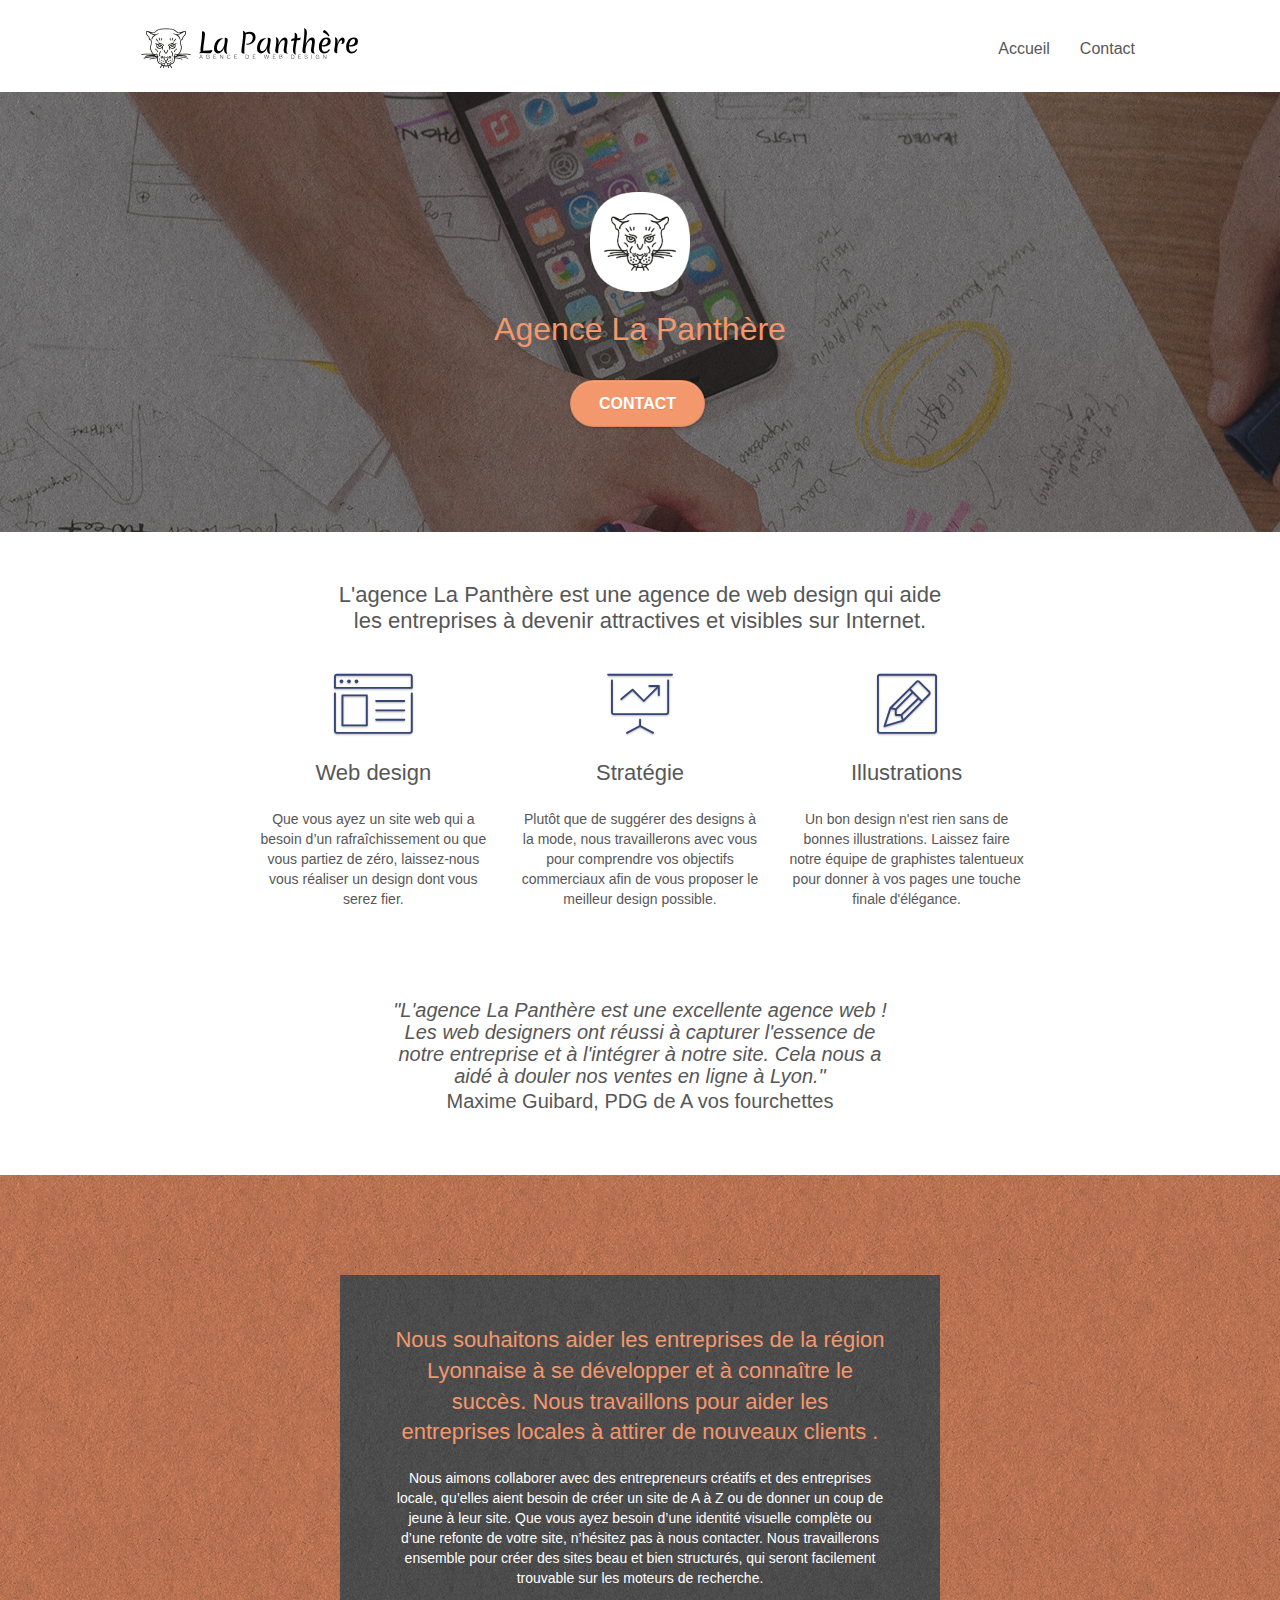
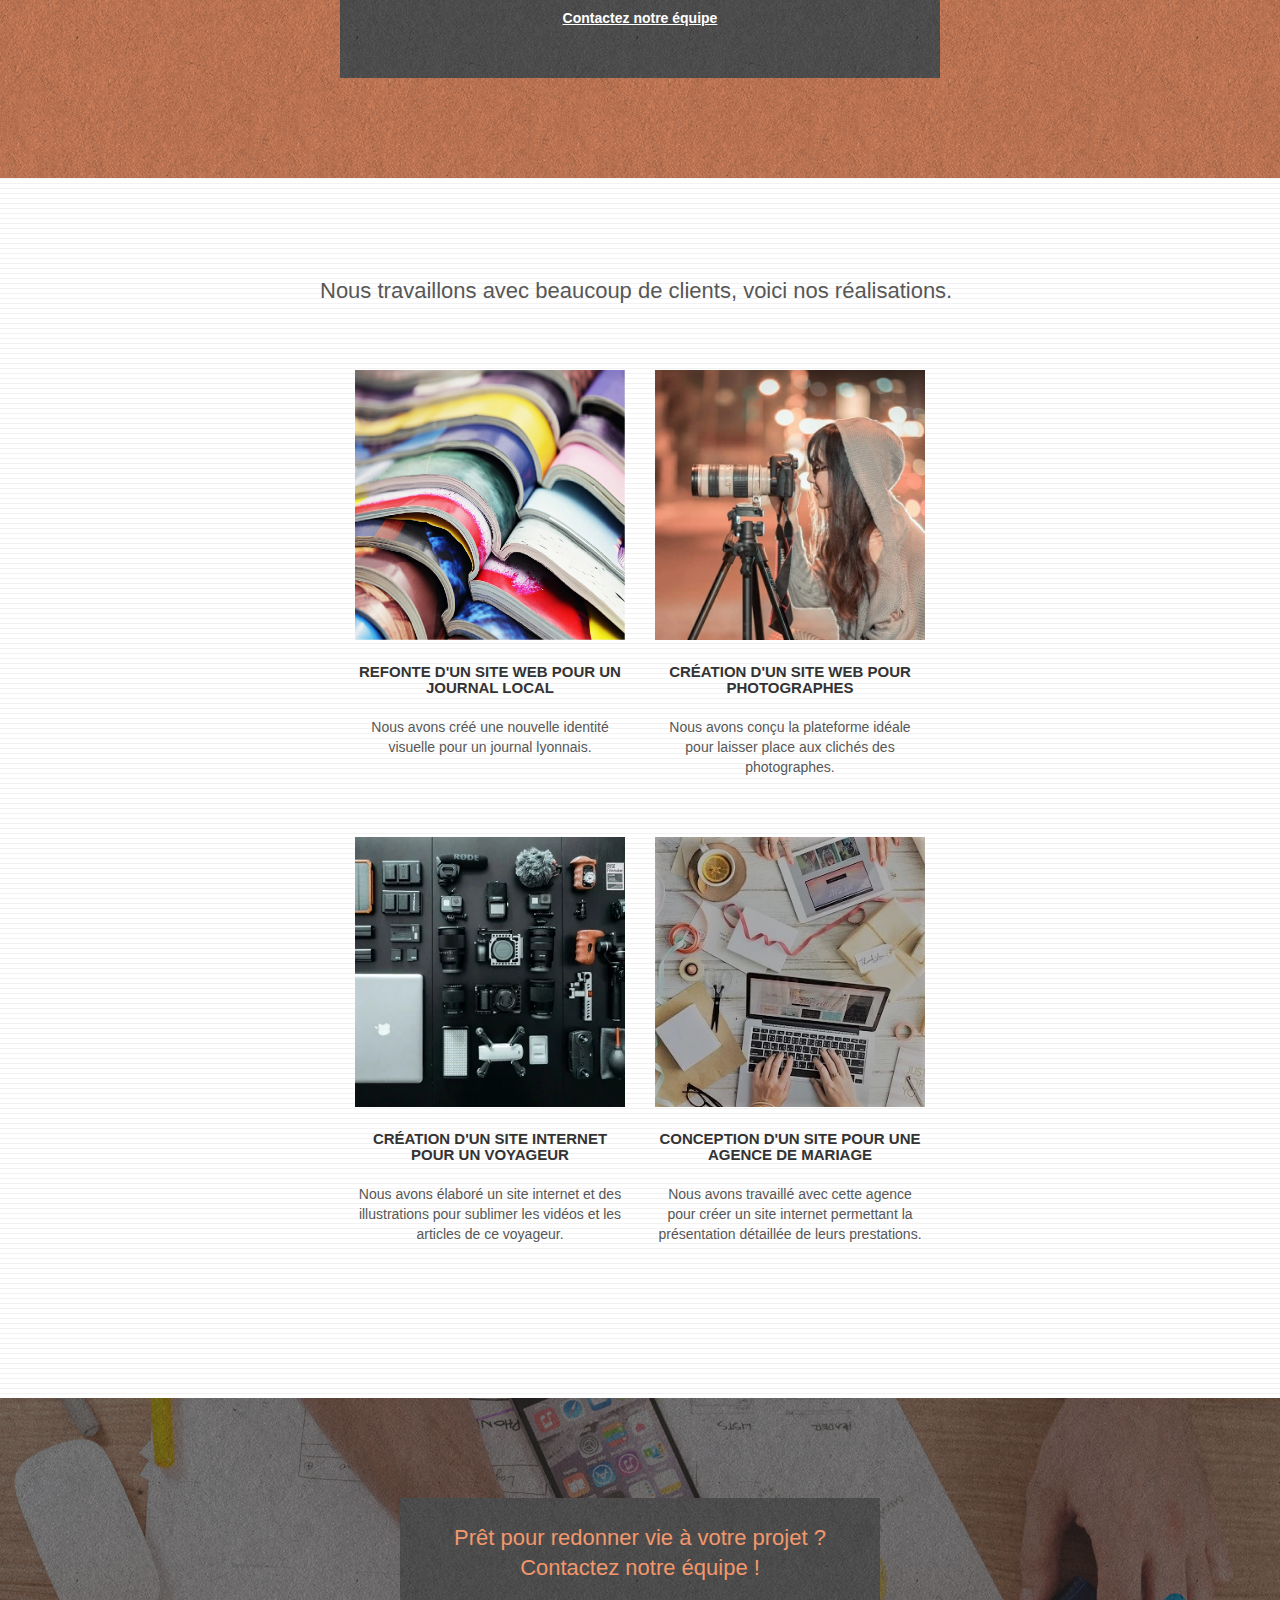
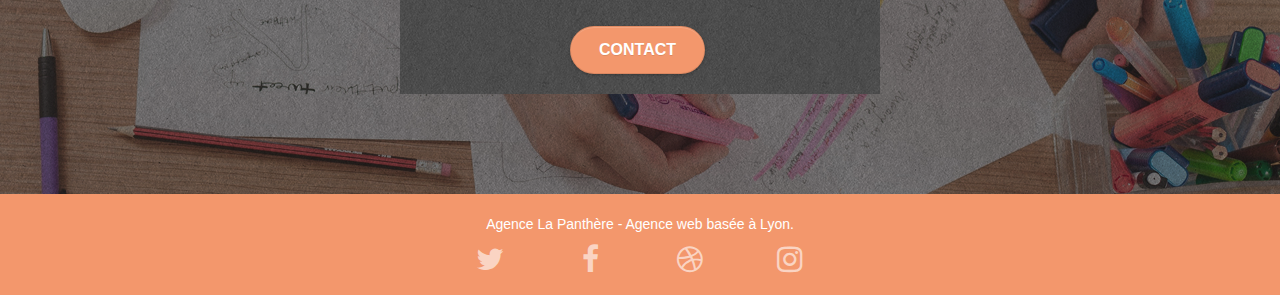
==== index.html @ 685f0d43 "webp/h2/white-text/style.css minified" ====
<!doctype html>
<html lang="fr">
<head>
    <meta charset="utf-8">
    <meta name="keywords" content="google, site web, site internet, agence design lyon">
    <meta name="description" content="">
    <meta name="viewport" content="width=device-width, initial-scale=1.0, viewport-fit=cover">
    <link rel="shortcut icon" type="image/png" href="favicon.jpg">
    
	<link rel="stylesheet" type="text/css" href="./css/bootstrap.css">
	<link rel="stylesheet" type="text/css" href="./css/style-min.css">
	<link rel="stylesheet" type="text/css" href="./css/font-awesome.css">
	<link rel="stylesheet" type="text/css" href="./css/et-line.css">
	
    
	<script src="./js/jquery-2.1.0.js"></script>
	<script src="./js/bootstrap.js"></script>
	<script src="./js/blocs.js"></script>
	<script src="./js/jquery.touchSwipe.js" defer></script>
	<script src="./js/gmaps.js"></script>

    <title>La Panthère</title>
</head>
<body>
	<header>
		<div class="bloc bgc-white l-bloc " id="bloc-0">
			<div class="container bloc-sm">
				<nav class="navbar row">
					<div class="navbar-header">
						<a class="navbar-brand" href="index.html"><img src="img/agence-la-panthere-monochrome.svg" alt="Logo la Panthère" height="40" /></a>
						<button id="nav-toggle" type="button" class="ui-navbar-toggle navbar-toggle" data-toggle="collapse" data-target=".navbar-1">
							<span class="sr-only">Toggle navigation</span><span class="icon-bar"></span><span class="icon-bar"></span><span class="icon-bar"></span>
						</button>
					</div>
					<div class="collapse navbar-collapse navbar-1 special-dropdown-nav">
						<ul class="site-navigation nav navbar-nav">
							<li>
								<a href="index.html">Accueil</a>
							</li>
							<li>
								<a href="./html/contact.html">Contact</a>
							</li>
						</ul>
					</div>
				</nav>
			</div>
		</div>
	</header>

	<main>
		<section> <!-- Présentation -->
			<div class="bloc bgc-dark-slate-blue bg-banniere d-bloc bg-t-edge bloc-bg-texture texture-paper b-parallax" id="bloc-1-hero">
				<div class="container bloc-lg">
					<div class="row tight-width-whitespace">
						<div class="col-sm-12">
							<img src="img/logo.webp" class="center-block image-resize-mode" width="100" alt="Logo La Panthère"/>
							<h1 class="text-center hero-bloc-text tc-white ">
								Agence La Panthère
							</h1>
							<div class="text-center">
								<a href="./html/contact.html" class="btn btn-lg btn-clean btn-rd cta-hero btn-atomic-tangerine" id="cta-hero">Contact</a>
							</div>
						</div>
					</div>
				</div>
			</div>
		</section>

		<section> <!-- Services -->
			<div class="bloc bgc-white l-bloc" id="bloc-2-services">
				<div class="container bloc-md">
					<div class="row">
						<div class="col-sm-12 text-center">
							<h2 class="bloc-2-top">L'agence La Panthère est une agence de web design qui aide les entreprises à devenir attractives et visibles sur Internet.</h2>
						</div>
					</div>
					<div class="row voffset-lg med-width-whitespace">
						<div class="col-sm-4">
							<div class="text-center">
								<span class="et-icon-browser sm-shadow icon-dark-slate-blue icons icon-lg"></span>
							</div>
							<h2 class="mg-md text-center">
								Web design
							</h2>
							<p class="text-center">
								Que vous ayez un site web qui a besoin d&rsquo;un rafraîchissement ou que vous partiez de zéro, laissez-nous vous réaliser un design dont vous serez fier.
							</p>
						</div>
						<div class="col-sm-4">
							<div class="text-center">
								<span class="et-icon-presentation sm-shadow icon-dark-slate-blue icons icon-lg"></span>
							</div>
							<h2 class="mg-md text-center">
								Stratégie
							</h2>
							<p class="text-center">
								Plutôt que de suggérer des designs à la mode, nous travaillerons avec vous pour comprendre vos objectifs commerciaux afin de vous proposer le meilleur design possible.<br>
							</p>
						</div>
						<div class="col-sm-4">
							<div class="text-center">
								<span class="et-icon-edit sm-shadow icon-dark-slate-blue icons icon-lg"></span>
							</div>
							<h2 class="mg-md text-center">
								Illustrations
							</h2>
							<p class="text-center ">
								Un bon design n'est rien sans de bonnes illustrations. Laissez faire notre équipe de graphistes talentueux pour donner à vos pages une touche finale d'élégance.
							</p>
						</div>
					</div>
					<div class="row voffset-lg voffset">
						<div class="col-xs-12 col-md-8 col-md-offset-2 text-center">
							<h2 class="bloc-2-bottom">"L'agence La Panthère est une excellente agence web ! Les web designers ont réussi à capturer l'essence de notre entreprise et à l'intégrer à notre site. Cela nous a aidé à douler nos ventes en ligne à Lyon."</h2>
							<p class="bloc-2-bottom-text">Maxime Guibard, PDG de A vos fourchettes</p>
						</div>
					</div>
				</div>
			</div>
		</section>

		<section> <!-- What I do -->
			<div class="bloc tc-white bgc-atomic-tangerine bg-presentation d-bloc bloc-bg-texture texture-paper b-parallax" id="bloc-3-what-i-do">
				<div class="container bloc-lg">
					<div class="row tight-width-whitespace black-background">
						<div class="col-sm-12">
							<h2 class="mg-md text-center tc-white">
								Nous souhaitons aider les entreprises de la région Lyonnaise à se développer et à connaître le succès. Nous travaillons pour aider les entreprises locales à attirer de nouveaux clients .<br>
							</h2>
							<p class="text-center white">
								Nous aimons collaborer avec des entrepreneurs créatifs et des entreprises locale, qu’elles aient besoin de créer un site de A à Z ou de donner un coup de jeune à leur site. Que vous ayez besoin d’une identité visuelle complète ou d’une refonte de votre site, n’hésitez pas à nous contacter. Nous travaillerons ensemble pour créer des sites beau et bien structurés, qui seront facilement trouvable sur les moteurs de recherche. <br><br><a class="ltc-white bold-link" href="contact.html">Contactez notre équipe</a><br>
							</p>
						</div>
					</div>
				</div>
			</div>
		</section>

		<section> <!-- Portfolio -->
			<div class="bloc bgc-white bg-lines-h2-bg bg-repeat l-bloc" id="bloc-4-portfolio">
				<div class="container bloc-lg">
					<div class="row">
						<h2 class="bloc-2-top">Nous travaillons avec beaucoup de clients, voici nos réalisations.</h2>
					</div>
					<div class="row tight-width-whitespace portfolio-row">
						<div class="col-sm-6">
							<a href="#" data-lightbox="img/1.webp" data-gallery-id="gallery-1" data-caption="Refonte d'un site web pour un journal local" data-frame="snapshot-lb"><img src="img/1.webp" alt="image portfolio 1" class="img-responsive portfolio-thumb" /></a>
							<h3 class="mg-md text-center">
								Refonte d'un site web pour un journal local
							</h3>
							<p class="text-center">
								Nous avons créé une nouvelle identité visuelle pour un journal lyonnais.
							</p>
						</div>
						<div class="col-sm-6">
							<a href="#" data-lightbox="img/2.webp" data-gallery-id="gallery-1" data-caption="Création d'un site web pour photographes" data-frame="snapshot-lb"><img src="img/2.webp" class="img-responsive portfolio-thumb" alt="image portfolio 2" /></a>
							<h3 class="mg-md text-center">
								Création d'un site web pour photographes
							</h3>
							<p class="text-center">
								Nous avons conçu la plateforme idéale pour laisser place aux clichés des photographes.
							</p>
						</div>
					</div>
					<div class="row tight-width-whitespace portfolio-row">
						<div class="col-sm-6">
							<a href="#" data-lightbox="img/3.webp" data-gallery-id="gallery-1" data-caption="Création d'un site internet pour un voyageur" data-frame="snapshot-lb"><img src="img/3.webp" class="img-responsive portfolio-thumb" alt="image portfolio 3"/></a>
							<h3 class="mg-md text-center">
								Création d'un site internet pour un voyageur
							</h3>
							<p class="text-center">
								Nous avons élaboré un site internet et des illustrations pour sublimer les vidéos et les articles de ce voyageur.
							</p>
						</div>
						<div class="col-sm-6">
							<a href="#" data-lightbox="img/4.webp" data-gallery-id="gallery-1" data-caption="Conception d'un site pour une agence de mariage" data-frame="snapshot-lb"><img src="img/4.webp" class="img-responsive portfolio-thumb" alt="image portfolio 4" /></a>
							<h3 class="mg-md text-center">
								Conception d'un site pour une agence de mariage
							</h3>
							<p class="text-center">
								Nous avons travaillé avec cette agence pour créer un site internet permettant la présentation détaillée de leurs prestations.
							</p>
						</div>
					</div>
				</div>
			</div>
		</section>

		<section> <!-- CTA -->
			<div class="bloc bgc-dark-slate-blue bg-banniere d-bloc bloc-bg-texture texture-paper" id="bloc-5-cta">
				<div class="container bloc-lg">
					<div class="row grey-background">
						<h2 class="mg-md text-center tc-white">
							Prêt pour redonner vie à votre projet ?<br>Contactez notre équipe !
						</h2>
						<div class="col-sm-12 text-center">
							<a href="./html/contact.html" class="btn btn-atomic-tangerine btn-clean btn-rd btn-lg cta-hero">Contact</a>
						</div>
					</div>
				</div>
			</div>
		</section>
	</main>

	<footer>
		<div class="bloc bgc-atomic-tangerine d-bloc" id="bloc-8">
			<div class="container bloc-sm">
				<div class="row">
					<div class="col-sm-12">
						<p class="text-center white">
							Agence La Panthère - Agence web basée à Lyon.<br>
						</p>
						<div class="row row-no-gutters social">
							<div class="col-sm-3">
								<div class="text-center">
									<a class="social" href="#" aria-label="twitter"><span class="fa fa-twitter icon-md"></span></a>
								</div>
							</div>
							<div class="col-sm-3">
								<div class="text-center">
									<a class="social" href="#" aria-label="facebook"><span class="fa fa-facebook icon-md"></span></a>
								</div>
							</div>
							<div class="col-sm-3">
								<div class="text-center">
									<a class="social" href="#" aria-label="dribbble"><span class="fa fa-dribbble icon-md"></span></a>
								</div>
							</div>
							<div class="col-sm-3">
								<div class="text-center">
									<a class="social" href="#" aria-label="instagram"><span class="fa fa-instagram icon-md"></span></a>
								</div>
							</div>
						</div>
					</div>
				</div>
			</div>
		</div>
	</footer>
</body>
</html>
---- css/style-min.css ----
body{margin:0;padding:0;background:#FFF;overflow-x:hidden;-webkit-font-smoothing:antialiased;-moz-osx-font-smoothing:grayscale;font-family:'Segoe UI',Tahoma,Geneva,Verdana,sans-serif}a,button{transition:all .3s ease-in-out;outline:none!important}a:hover{text-decoration:none;cursor:pointer}#page-loading-blocs-notifaction{position:fixed;top:0;bottom:0;width:100%;z-index:100000;background:#FFFFFF url("../img/texture-paper.png") no-repeat center center}.bloc{width:100%;clear:both;background:50% 50% no-repeat;padding:0 50px;-webkit-background-size:cover;-moz-background-size:cover;-o-background-size:cover;background-size:cover;position:relative}.bloc .container{padding-left:0;padding-right:0}.bloc-lg{padding:100px 50px}.bloc-md{padding:50px}.bloc-sm{padding:20px 50px}.bg-center,.bg-l-edge,.bg-r-edge,.bg-t-edge,.bg-b-edge,.bg-tl-edge,.bg-bl-edge,.bg-tr-edge,.bg-br-edge,.bg-repeat{-webkit-background-size:auto!important;-moz-background-size:auto!important;-o-background-size:auto!important;background-size:auto!important}.bg-repeat{background:repeat}.bg-t-edge{background:top no-repeat}.bloc-bg-texture::before{content:"";background-size:2px 2px;position:absolute;top:0;bottom:0;left:0;right:0}.texture-paper::before{background:url("../img/texture-paper.png");background-size:280px 280px}.b-parallax{background-attachment:fixed}.d-bloc{color:rgba(255,255,255,.7)}.d-bloc button:hover{color:rgba(255,255,255,.9)}.d-bloc .icon-round,.d-bloc .icon-square,.d-bloc .icon-rounded,.d-bloc .icon-semi-rounded-a,.d-bloc .icon-semi-rounded-b{border-color:rgba(255,255,255,.9)}.d-bloc .divider-h span{border-color:rgba(255,255,255,.2)}.d-bloc .a-btn,.d-bloc .navbar a,.d-bloc .navbar-brand,.d-bloc a .icon-sm,.d-bloc a .icon-md,.d-bloc a .icon-lg,.d-bloc a .icon-xl,.d-bloc h1 a,.d-bloc h2 a,.d-bloc h3 a,.d-bloc h4 a,.d-bloc h5 a,.d-bloc h6 a,.d-bloc p a{color:rgba(255,255,255,.6)}.d-bloc .a-btn:hover,.d-bloc .navbar a:hover,.d-bloc .navbar-brand:hover,.d-bloc a:hover .icon-sm,.d-bloc a:hover .icon-md,.d-bloc a:hover .icon-lg,.d-bloc a:hover .icon-xl,.d-bloc h1 a:hover,.d-bloc h2 a:hover,.d-bloc h3 a:hover,.d-bloc h4 a:hover,.d-bloc h5 a:hover,.d-bloc h6 a:hover,.d-bloc p a:hover{color:rgba(255,255,255,1)}.d-bloc .navbar-toggle .icon-bar{background:rgba(255,255,255,1)}.d-bloc .btn-wire,.d-bloc .btn-wire:hover{color:rgba(255,255,255,1);border-color:rgba(255,255,255,1)}.d-bloc .panel{color:rgba(0,0,0,.5)}.d-bloc .panel button:hover{color:rgba(0,0,0,.7)}.d-bloc .panel icon{border-color:rgba(0,0,0,.7)}.d-bloc .panel .divider-h span{border-color:rgba(0,0,0,.1)}.d-bloc .panel .a-btn{color:rgba(0,0,0,.6)}.d-bloc .panel .a-btn:hover{color:rgba(0,0,0,1)}.d-bloc .panel .btn-wire,.d-bloc .panel .btn-wire:hover{color:rgba(0,0,0,.7);border-color:rgba(0,0,0,.3)}.d-bloc .panel,.l-bloc{color:rgba(0,0,0,.5)}.d-bloc .panel button:hover,.l-bloc button:hover{color:rgba(0,0,0,.7)}.l-bloc .icon-round,.l-bloc .icon-square,.l-bloc .icon-rounded,.l-bloc .icon-semi-rounded-a,.l-bloc .icon-semi-rounded-b{border-color:rgba(0,0,0,.7)}.d-bloc .panel .divider-h span,.l-bloc .divider-h span{border-color:rgba(0,0,0,.1)}.d-bloc .panel .a-btn,.l-bloc .a-btn,.l-bloc .navbar a,.l-bloc .navbar-brand,.l-bloc a .icon-sm,.l-bloc a .icon-md,.l-bloc a .icon-lg,.l-bloc a .icon-xl,.l-bloc h1 a,.l-bloc h2 a,.l-bloc h3 a,.l-bloc h4 a,.l-bloc h5 a,.l-bloc h6 a,.l-bloc p a{color:rgba(0,0,0,.6)}.d-bloc .panel .a-btn:hover,.l-bloc .a-btn:hover,.l-bloc .navbar a:hover,.l-bloc .navbar-brand:hover,.l-bloc a:hover .icon-sm,.l-bloc a:hover .icon-md,.l-bloc a:hover .icon-lg,.l-bloc a:hover .icon-xl,.l-bloc h1 a:hover,.l-bloc h2 a:hover,.l-bloc h3 a:hover,.l-bloc h4 a:hover,.l-bloc h5 a:hover,.l-bloc h6 a:hover,.l-bloc p a:hover{color:rgba(0,0,0,1)}.l-bloc .navbar-toggle .icon-bar{color:rgba(0,0,0,.6)}.d-bloc .panel .btn-wire,.d-bloc .panel .btn-wire:hover,.l-bloc .btn-wire,.l-bloc .btn-wire:hover{color:rgba(0,0,0,.7);border-color:rgba(0,0,0,.3)}.voffset{margin-top:30px}.voffset-lg{margin-top:80px}.row-no-gutters{margin-right:0;margin-left:0}.row.row-no-gutters>[class^="col-"],.row.row-no-gutters>[class*=" col-"]{padding-right:0;padding-left:0}#bloc-1-hero h1{font-size:32px}.navbar{margin-bottom:0;z-index:1}.navbar-brand{height:auto;padding:3px 15px;font-size:25px;font-weight:normal;font-weight:600;line-height:44px}.navbar-brand img{max-height:200px;margin:0 5px 0 0;display:inline}.navbar-brand img[src$=svg]{min-width:100px}.nav-center .navbar-brand img{margin:0}.navbar .nav{padding-top:2px;margin-right:-16px;float:right;z-index:1}.nav>li{float:left;margin-top:4px;font-size:16px}.navbar-nav .open .dropdown-menu>li>a{text-align:inherit}.nav>li a:hover,.nav>li a:focus{background:transparent}.navbar-toggle{margin:10px 10px 0 0;border:0}.navbar-toggle:hover{background:transparent!important}.navbar-toggle .icon-bar{background-color:rgba(0,0,0,.5);width:26px}.nav-invert .navbar .nav{float:left}.nav-invert .navbar-header,.nav-invert .navbar-brand{float:right;position:relative;z-index:2}@media (min-width:768px){.site-navigation{position:absolute;top:50%;right:20px;transform:translate(0,-50%);-webkit-transform:translateY(-50%)}.nav>li .dropdown-menu a,.nav>li .dropdown-menu a:hover{color:#484848}.nav-invert .site-navigation{left:0;right:0}.nav-center{text-align:center}.nav-center .navbar-header{width:100%}.nav-center .navbar-header,.nav-center .navbar-brand,.nav-center .nav>li{float:none;display:inline-block}.nav-center .site-navigation{position:relative;width:100%;right:0;margin-right:0;margin-top:20px}.nav-center.mini-nav .navbar-toggle{float:none;margin:10px auto 0}}.nav>li>.dropdown a{background:none!important;display:block;padding:14px 15px}nav .caret{margin:0 5px}.dropdown-menu .dropdown-menu{top:-8px;left:100%}.dropdown-menu .dropmenu-flow-right{top:100%;left:0;margin-left:-1px;border-top-left-radius:0;border-top-right-radius:0}.dropdown-menu .dropdown span{border:4px solid black;border-top-color:transparent;border-right-color:transparent;border-bottom-color:transparent;margin:6px -5px 0 0!important;float:right}.mg-md{margin-top:10px;margin-bottom:20px}.mg-lg{margin-top:10px;margin-bottom:40px}.btn{margin:0 5px 5px 0}.btn.pull-right{margin:0 0 5px 5px}.btn-d,.btn-d:hover,.btn-d:focus{color:#FFF;background:rgba(0,0,0,.3)}button{outline:none!important}.btn-rd{border-radius:40px}.btn-clean{border:1px solid rgba(0,0,0,.08);border-bottom-color:rgba(0,0,0,.1);text-shadow:0 1px 0 rgba(0,0,1,.1);box-shadow:0 1px 3px rgba(0,0,1,.25),inset 0 1px 0 0 rgba(255,255,255,.15)}.icon-md{font-size:30px!important}.icon-lg{font-size:60px!important}.sm-shadow{text-shadow:0 1px 2px rgba(0,0,0,.3)}.panel-sq,.panel-sq .panel-heading,.panel-sq .panel-footer{border-radius:0}.panel-rd{border-radius:30px}.panel-rd .panel-heading{border-radius:29px 29px 0 0}.panel-rd .panel-footer{border-radius:0 0 29px 29px}.form-control{border-color:rgba(0,0,0,.1);box-shadow:none}.scrollToTop{width:40px;height:40px;position:fixed;bottom:20px;right:20px;opacity:0;z-index:500;transition:all .3s ease-in-out}.scrollToTop span{margin-top:6px}.showScrollTop{font-size:14px;opacity:1}a[data-lightbox]{position:relative;display:block;text-align:center}a[data-lightbox]:hover::before{content:"+";font-family:"HelveticaNeue-Light","Helvetica Neue Light","Helvetica Neue",Helvetica,Arial;font-size:32px;width:50px;height:50px;margin-left:-25px;border-radius:50%;background:rgba(0,0,0,.6);color:#FFF;font-weight:100;z-index:1;position:absolute;top:50%;transform:translateY(-50%);-webkit-transform:translateY(-50%)}a[data-lightbox]:hover img{opacity:.6;-webkit-animation-fill-mode:none;animation-fill-mode:none}#lightbox-modal{display:flex;align-items:center}#lightbox-modal .modal-dialog{width:90%;max-width:900px;margin:0 auto 0}#lightbox-modal .modal-dialog img{max-height:90vh;margin:0 auto}.lightbox-caption{padding:20px;color:#FFF;background:rgba(0,0,0,.5);position:absolute;left:15px;right:15px;bottom:5px}.close-lightbox{color:#FFF;font-size:30px;position:absolute;top:20px;right:20px;z-index:20;background:rgba(0,0,0,.5);border:none;line-height:30px;padding:0 9px 5px;opacity:.3}.close-lightbox:hover,.next-lightbox:hover,.prev-lightbox:hover{opacity:1.0;color:#FFF}.next-lightbox,.prev-lightbox{font-size:20px;color:rgba(255,255,255,.9);background:rgba(0,0,0,.5);transition:all .2s ease-in-out;position:absolute;top:45%;z-index:1;opacity:.4}.next-lightbox{padding:6px 8px 1px 13px;right:25px}.prev-lightbox{padding:6px 13px 1px 10px;left:25px}.snapshot-lb .modal-body{padding-bottom:45px}.snapshot-lb .lightbox-caption{padding:0;color:rgba(0,0,0,.5);background:none}h1,h2,h3,h4,h5,h6,p,label,.btn,a{font-family:"helvetica";font-weight:400;color:#575757!important}.container{max-width:1000px}.hero-bloc-text{font-size:38px}.hero-bloc-text-sub{font-size:36px}.statement-bloc-text{line-height:26px;font-style:italic;font-size:20px;text-align:center;font-weight:lighter;max-width:520px;margin:auto auto auto auto}p{font-size:14px}.tight-width-whitespace{max-width:600px;margin:auto auto auto auto}.h1{font-size:20px;font-family:"Open Sans"}.cta-hero{margin-top:22px;color:#FFFFFF!important;text-transform:uppercase;padding:12px 28px 12px 28px;font-size:16px;font-weight:700}.social{max-width:400px;margin:auto auto auto auto}h2{font-size:22px;line-height:1.4em}.bloc-2-top{line-height:1.2em;margin:0 195px 15px}.bloc-2-bottom{font-size:20px;font-style:italic;line-height:1.1em;margin:0 75px 0 75px}.bloc-2-bottom-text{font-size:20px}h3{font-size:15px;text-transform:uppercase;font-weight:700;color:#333333!important}.med-width-whitespace{max-width:800px;margin:auto auto auto auto;box-shadow:0 0 0 #000000}h1{color:#333333!important}h4{color:#333333!important}.icons{margin-bottom:14px;margin-top:24px}.white{color:#FFFFFF!important}.portfolio-thumb{margin-bottom:24px}.portfolio-row{margin-bottom:44px;margin-top:50px}.avatar{box-shadow:0 4px 9px rgba(0,0,0,.3)}.black-background{background-color:rgb(100,100,100);padding:40px 40px 40px 40px}.grey-background{background-color:rgb(100,100,100);margin:0 260px;padding:15px 0}.bold-link{font-weight:900;text-decoration:underline!important}.bgc-white{background-color:#FFFFFF}.bgc-dark-slate-blue{background-color:#364577}.bgc-atomic-tangerine{background-color:#F3976C}.tc-white{color:#F3976C!important;position:relative}.btn-atomic-tangerine{background:#F3976C;color:#FFFFFF!important}.btn-atomic-tangerine:hover{background:#c27956!important;color:#FFFFFF!important}.ltc-white{color:#FFFFFF!important}.ltc-white:hover{color:#cccccc!important}.ltc-atomic-tangerine{color:#F3976C!important}.ltc-atomic-tangerine:hover{color:#c27956!important}.icon-dark-slate-blue{color:#364577!important;border-color:#364577!important}.bg-dots-bg{background-image:url("../img/dots-bg.png")}.bg-lines-h2-bg{background-image:url("../img/lines-h2-bg.png")}.bg-banniere{background-image:url("../img/agence-la-panthere.jpg")}.bg-presentation{background-image:url("../img/image-de-presentation.bmp")}@media (max-width:1024px){.bloc{padding-left:20px;padding-right:20px}.bloc.full-width-bloc,.bloc-tile-2.full-width-bloc .container,.bloc-tile-3.full-width-bloc .container,.bloc-tile-4.full-width-bloc .container{padding-left:0;padding-right:0}}@media (max-width:992px) and (min-width:768px){.navbar .nav{max-width:80%}.nav-center.navbar .nav{max-width:100%}}@media only screen and (min-device-width:768px) and (max-device-width:1024px) and (orientation:landscape){.b-parallax{background-attachment:scroll}}@media only screen and (min-device-width:1024px) and (max-device-width:1366px) and (-webkit-min-device-pixel-ratio:1.5){.b-parallax{background-attachment:scroll}}@media (max-width:991px){.container{width:100%}.b-parallax{background-attachment:scroll}.page-container,#hero-bloc{overflow-x:hidden;position:relative}.bloc{padding-left:constant(safe-area-inset-left);padding-right:constant(safe-area-inset-right)}.bloc-group,.bloc-group .bloc{display:block;width:100%}.bloc-fill-screen .fill-bloc-top-edge,.bloc-fill-screen .fill-bloc-bottom-edge{padding:0 20px;padding-left:constant(safe-area-inset-left);padding-right:constant(safe-area-inset-right)}}@media (max-width:767px){.page-container{overflow-x:hidden;position:relative}h1,h2,h3,h4,h5,h6,p,#disqus_thread{padding-left:10px!important;padding-right:10px!important}.b-parallax{background-attachment:scroll}.navbar .nav{padding-top:0;border-top:1px solid rgba(0,0,0,.2);float:none!important}.navbar.row{margin-left:0;margin-right:0}.site-navigation{position:inherit;transform:none;-webkit-transform:none;-ms-transform:none}.nav>li{margin-top:0;border-bottom:1px solid rgba(0,0,0,.1);background:rgba(0,0,0,.05);text-align:left;padding-left:15px;width:100%}.nav>li:hover{background:rgba(0,0,0,.08)}.dropdown .dropdown a .caret{float:none;margin:5px 0 0 10px!important;border:4px solid black;border-bottom-color:transparent;border-right-color:transparent;border-left-color:transparent}#hero-bloc .navbar .nav{background:rgba(0,0,0,.8)}#hero-bloc .navbar .nav a{color:rgba(255,255,255,.6)}.hero{padding:50px 0}.hero-nav{left:-1px;right:-1px}.navbar-collapse{padding:0;overflow-x:hidden;-webkit-box-shadow:none;box-shadow:none}.navbar-brand img{max-height:40px;width:auto}.nav-invert .navbar-header{float:none;width:100%}.nav-invert .navbar-toggle{float:left;margin-left:10px}.bloc{padding-left:0;padding-right:0}.bloc-xxl,.bloc-xl,.bloc-lg{padding:40px 0}.bloc-sm,.bloc-md{padding-left:0;padding-right:0}.bloc-tile-2 .container,.bloc-tile-3 .container,.bloc-tile-4 .container,.bloc-fill-screen .fill-bloc-top-edge,.bloc-fill-screen .fill-bloc-bottom-edge{padding-left:0;padding-right:0}.a-block{padding:0 10px}.btn-dwn{display:none}.voffset{margin-top:5px}.voffset-md{margin-top:20px}.voffset-lg{margin-top:30px}form{padding:5px}.close-lightbox{display:inline-block}.blocsapp-device-iphone5{background-size:216px 425px;padding-top:60px;width:216px;height:425px}.blocsapp-device-iphone5 img{width:180px;height:320px}}@media (max-width:400px){.bloc{padding-left:0;padding-right:0}}@media (max-width:767px){.bloc-mob-center-text{text-align:center}}
---- css/et-line.css ----
@font-face {
    font-family: et-line;
    src: url(../fonts/et-line.eot);
    src: url(../fonts/et-line.eot?#iefix) format('embedded-opentype'), url(../fonts/et-line.woff) format('woff'), url(../fonts/et-line.ttf) format('truetype'), url(../fonts/et-line.svg#et-line) format('svg');
    font-weight: 400;
    font-style: normal
}

.et-icon-adjustments,
.et-icon-alarmclock,
.et-icon-anchor,
.et-icon-aperture,
.et-icon-attachment,
.et-icon-bargraph,
.et-icon-basket,
.et-icon-beaker,
.et-icon-bike,
.et-icon-book-open,
.et-icon-briefcase,
.et-icon-browser,
.et-icon-calendar,
.et-icon-camera,
.et-icon-caution,
.et-icon-chat,
.et-icon-circle-compass,
.et-icon-clipboard,
.et-icon-clock,
.et-icon-cloud,
.et-icon-compass,
.et-icon-desktop,
.et-icon-dial,
.et-icon-document,
.et-icon-documents,
.et-icon-download,
.et-icon-dribbble,
.et-icon-edit,
.et-icon-envelope,
.et-icon-expand,
.et-icon-facebook,
.et-icon-flag,
.et-icon-focus,
.et-icon-gears,
.et-icon-genius,
.et-icon-gift,
.et-icon-global,
.et-icon-globe,
.et-icon-googleplus,
.et-icon-grid,
.et-icon-happy,
.et-icon-hazardous,
.et-icon-heart,
.et-icon-hotairballoon,
.et-icon-hourglass,
.et-icon-key,
.et-icon-laptop,
.et-icon-layers,
.et-icon-lifesaver,
.et-icon-lightbulb,
.et-icon-linegraph,
.et-icon-linkedin,
.et-icon-lock,
.et-icon-magnifying-glass,
.et-icon-map,
.et-icon-map-pin,
.et-icon-megaphone,
.et-icon-mic,
.et-icon-mobile,
.et-icon-newspaper,
.et-icon-notebook,
.et-icon-paintbrush,
.et-icon-paperclip,
.et-icon-pencil,
.et-icon-phone,
.et-icon-picture,
.et-icon-pictures,
.et-icon-piechart,
.et-icon-presentation,
.et-icon-pricetags,
.et-icon-printer,
.et-icon-profile-female,
.et-icon-profile-male,
.et-icon-puzzle,
.et-icon-quote,
.et-icon-recycle,
.et-icon-refresh,
.et-icon-ribbon,
.et-icon-rss,
.et-icon-sad,
.et-icon-scissors,
.et-icon-scope,
.et-icon-search,
.et-icon-shield,
.et-icon-speedometer,
.et-icon-strategy,
.et-icon-streetsign,
.et-icon-tablet,
.et-icon-target,
.et-icon-telescope,
.et-icon-toolbox,
.et-icon-tools,
.et-icon-tools-2,
.et-icon-trophy,
.et-icon-tumblr,
.et-icon-twitter,
.et-icon-upload,
.et-icon-video,
.et-icon-wallet,
.et-icon-wine {
    font-family: et-line;
    speak: none;
    font-style: normal;
    font-weight: 400;
    font-variant: normal;
    text-transform: none;
    line-height: 1;
    -webkit-font-smoothing: antialiased;
    -moz-osx-font-smoothing: grayscale;
    display: inline-block
}

.et-icon-mobile:before {
    content: "\e000"
}

.et-icon-laptop:before {
    content: "\e001"
}

.et-icon-desktop:before {
    content: "\e002"
}

.et-icon-tablet:before {
    content: "\e003"
}

.et-icon-phone:before {
    content: "\e004"
}

.et-icon-document:before {
    content: "\e005"
}

.et-icon-documents:before {
    content: "\e006"
}

.et-icon-search:before {
    content: "\e007"
}

.et-icon-clipboard:before {
    content: "\e008"
}

.et-icon-newspaper:before {
    content: "\e009"
}

.et-icon-notebook:before {
    content: "\e00a"
}

.et-icon-book-open:before {
    content: "\e00b"
}

.et-icon-browser:before {
    content: "\e00c"
}

.et-icon-calendar:before {
    content: "\e00d"
}

.et-icon-presentation:before {
    content: "\e00e"
}

.et-icon-picture:before {
    content: "\e00f"
}

.et-icon-pictures:before {
    content: "\e010"
}

.et-icon-video:before {
    content: "\e011"
}

.et-icon-camera:before {
    content: "\e012"
}

.et-icon-printer:before {
    content: "\e013"
}

.et-icon-toolbox:before {
    content: "\e014"
}

.et-icon-briefcase:before {
    content: "\e015"
}

.et-icon-wallet:before {
    content: "\e016"
}

.et-icon-gift:before {
    content: "\e017"
}

.et-icon-bargraph:before {
    content: "\e018"
}

.et-icon-grid:before {
    content: "\e019"
}

.et-icon-expand:before {
    content: "\e01a"
}

.et-icon-focus:before {
    content: "\e01b"
}

.et-icon-edit:before {
    content: "\e01c"
}

.et-icon-adjustments:before {
    content: "\e01d"
}

.et-icon-ribbon:before {
    content: "\e01e"
}

.et-icon-hourglass:before {
    content: "\e01f"
}

.et-icon-lock:before {
    content: "\e020"
}

.et-icon-megaphone:before {
    content: "\e021"
}

.et-icon-shield:before {
    content: "\e022"
}

.et-icon-trophy:before {
    content: "\e023"
}

.et-icon-flag:before {
    content: "\e024"
}

.et-icon-map:before {
    content: "\e025"
}

.et-icon-puzzle:before {
    content: "\e026"
}

.et-icon-basket:before {
    content: "\e027"
}

.et-icon-envelope:before {
    content: "\e028"
}

.et-icon-streetsign:before {
    content: "\e029"
}

.et-icon-telescope:before {
    content: "\e02a"
}

.et-icon-gears:before {
    content: "\e02b"
}

.et-icon-key:before {
    content: "\e02c"
}

.et-icon-paperclip:before {
    content: "\e02d"
}

.et-icon-attachment:before {
    content: "\e02e"
}

.et-icon-pricetags:before {
    content: "\e02f"
}

.et-icon-lightbulb:before {
    content: "\e030"
}

.et-icon-layers:before {
    content: "\e031"
}

.et-icon-pencil:before {
    content: "\e032"
}

.et-icon-tools:before {
    content: "\e033"
}

.et-icon-tools-2:before {
    content: "\e034"
}

.et-icon-scissors:before {
    content: "\e035"
}

.et-icon-paintbrush:before {
    content: "\e036"
}

.et-icon-magnifying-glass:before {
    content: "\e037"
}

.et-icon-circle-compass:before {
    content: "\e038"
}

.et-icon-linegraph:before {
    content: "\e039"
}

.et-icon-mic:before {
    content: "\e03a"
}

.et-icon-strategy:before {
    content: "\e03b"
}

.et-icon-beaker:before {
    content: "\e03c"
}

.et-icon-caution:before {
    content: "\e03d"
}

.et-icon-recycle:before {
    content: "\e03e"
}

.et-icon-anchor:before {
    content: "\e03f"
}

.et-icon-profile-male:before {
    content: "\e040"
}

.et-icon-profile-female:before {
    content: "\e041"
}

.et-icon-bike:before {
    content: "\e042"
}

.et-icon-wine:before {
    content: "\e043"
}

.et-icon-hotairballoon:before {
    content: "\e044"
}

.et-icon-globe:before {
    content: "\e045"
}

.et-icon-genius:before {
    content: "\e046"
}

.et-icon-map-pin:before {
    content: "\e047"
}

.et-icon-dial:before {
    content: "\e048"
}

.et-icon-chat:before {
    content: "\e049"
}

.et-icon-heart:before {
    content: "\e04a"
}

.et-icon-cloud:before {
    content: "\e04b"
}

.et-icon-upload:before {
    content: "\e04c"
}

.et-icon-download:before {
    content: "\e04d"
}

.et-icon-target:before {
    content: "\e04e"
}

.et-icon-hazardous:before {
    content: "\e04f"
}

.et-icon-piechart:before {
    content: "\e050"
}

.et-icon-speedometer:before {
    content: "\e051"
}

.et-icon-global:before {
    content: "\e052"
}

.et-icon-compass:before {
    content: "\e053"
}

.et-icon-lifesaver:before {
    content: "\e054"
}

.et-icon-clock:before {
    content: "\e055"
}

.et-icon-aperture:before {
    content: "\e056"
}

.et-icon-quote:before {
    content: "\e057"
}

.et-icon-scope:before {
    content: "\e058"
}

.et-icon-alarmclock:before {
    content: "\e059"
}

.et-icon-refresh:before {
    content: "\e05a"
}

.et-icon-happy:before {
    content: "\e05b"
}

.et-icon-sad:before {
    content: "\e05c"
}

.et-icon-facebook:before {
    content: "\e05d"
}

.et-icon-twitter:before {
    content: "\e05e"
}

.et-icon-googleplus:before {
    content: "\e05f"
}

.et-icon-rss:before {
    content: "\e060"
}

.et-icon-tumblr:before {
    content: "\e061"
}

.et-icon-linkedin:before {
    content: "\e062"
}

.et-icon-dribbble:before {
    content: "\e063"
}
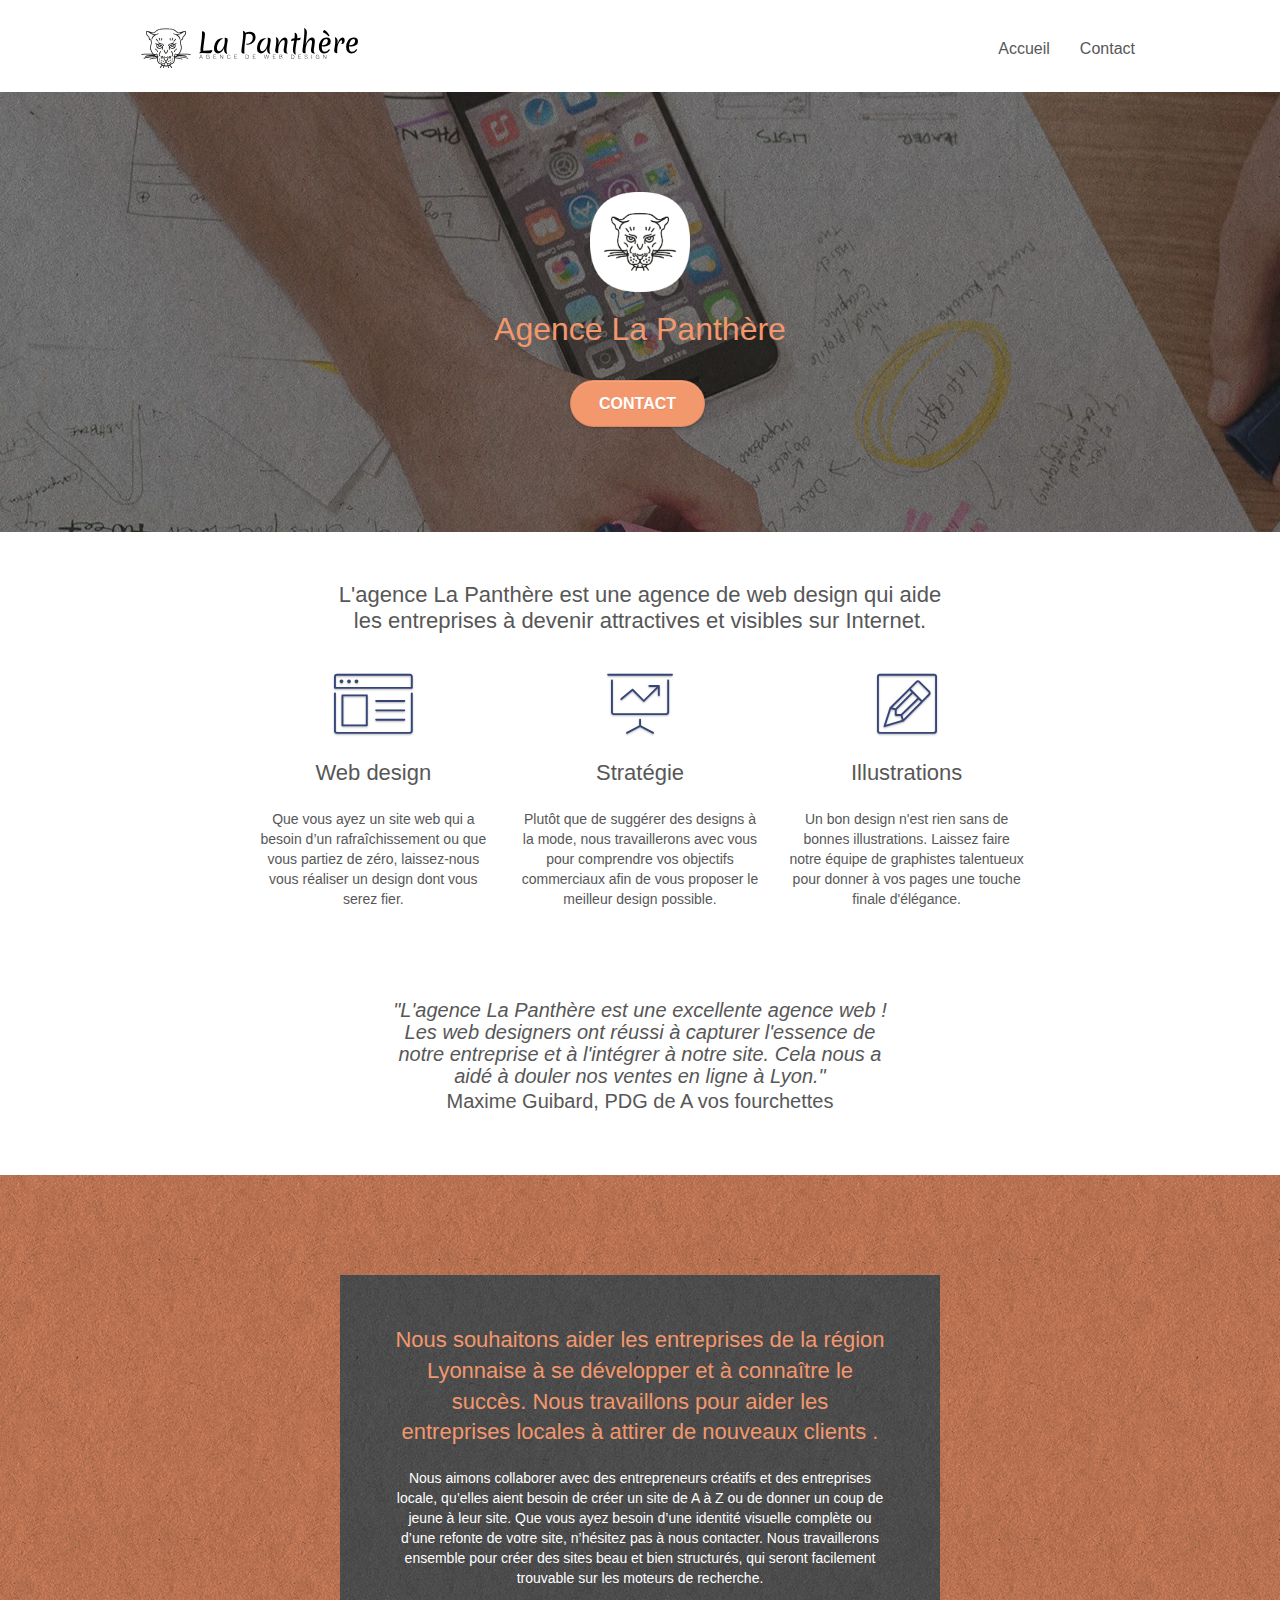
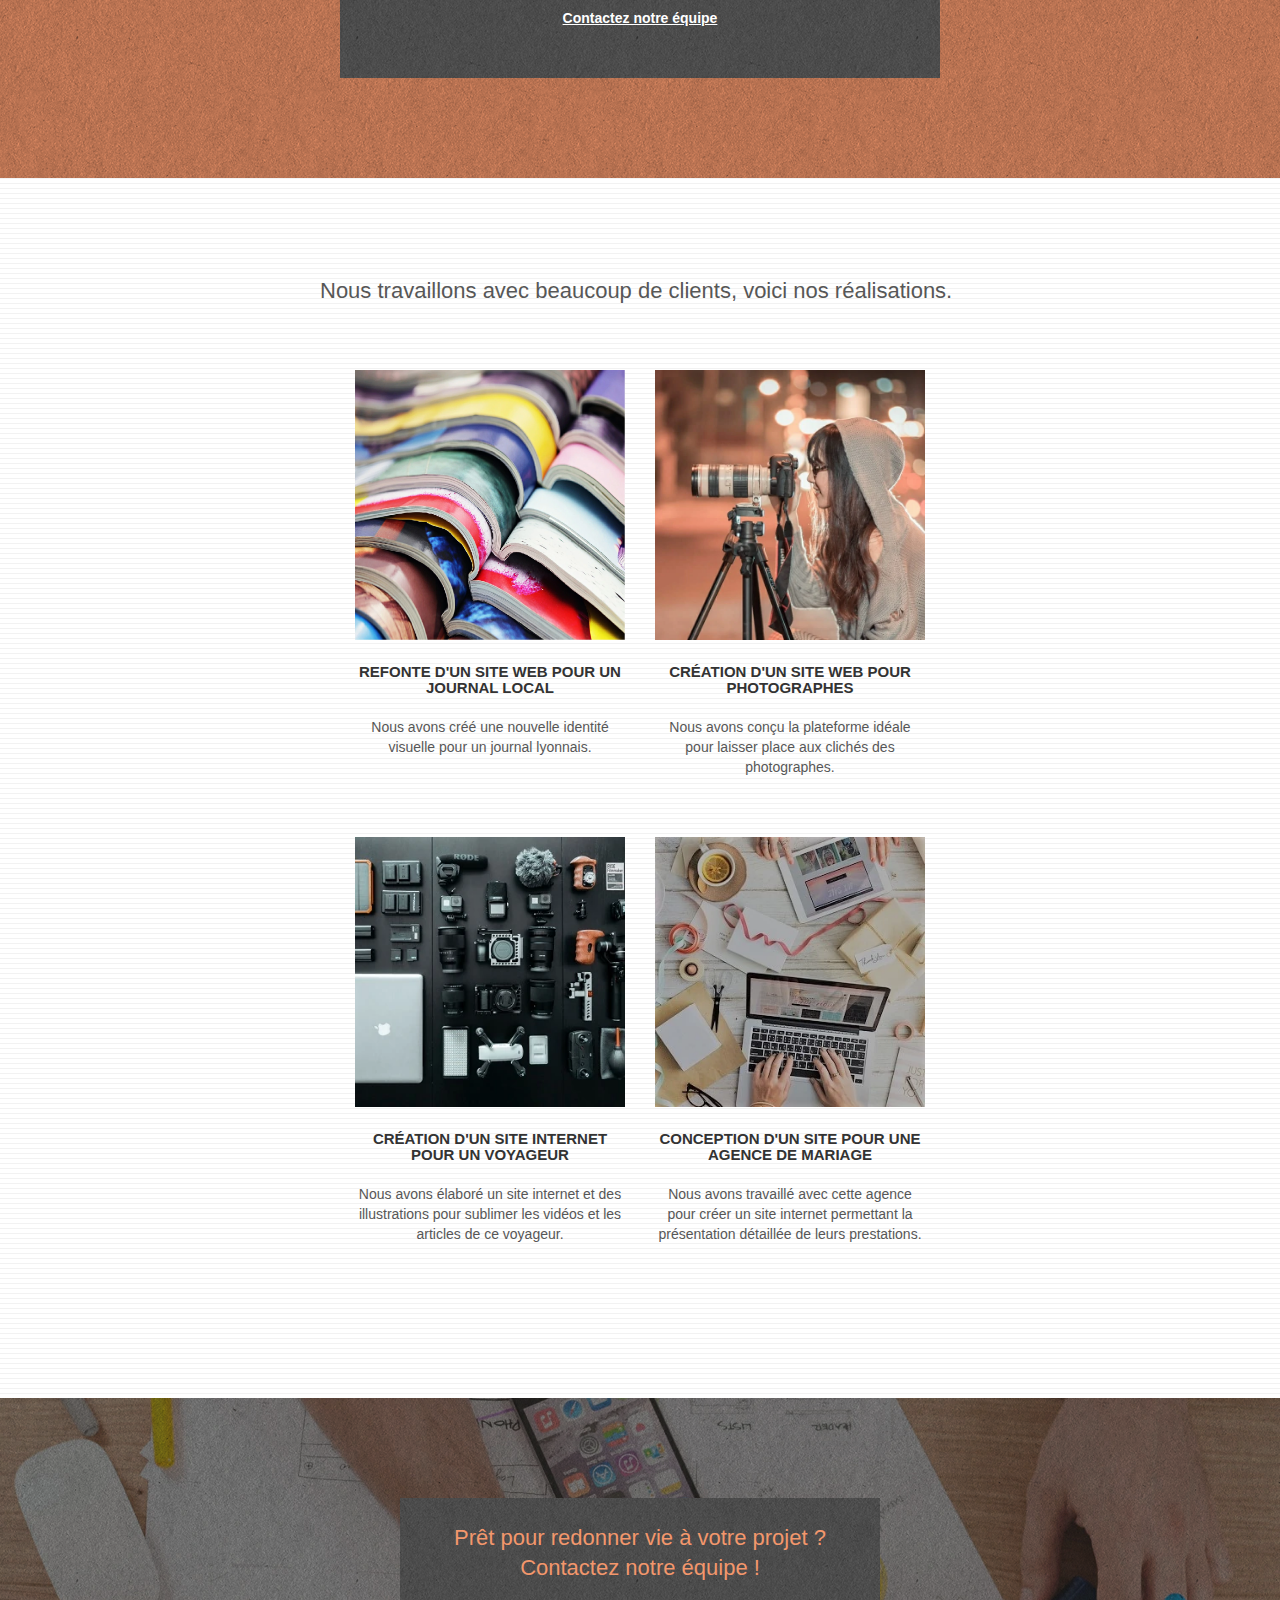
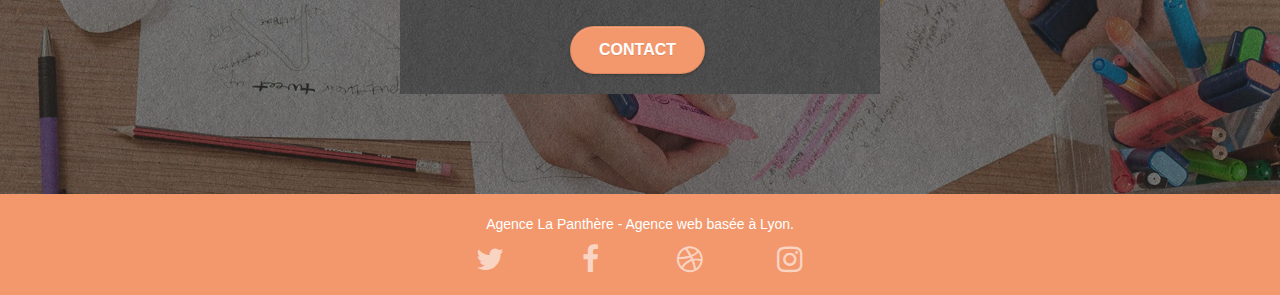
==== commit 22a5d224: "wepb end" ====
--- a/index.html
+++ b/index.html
@@ -3,7 +3,7 @@
 <head>
     <meta charset="utf-8">
     <meta name="keywords" content="google, site web, site internet, agence design lyon">
-    <meta name="description" content="">
+    <meta name="description" content="La panthère: Page d'accueil">
     <meta name="viewport" content="width=device-width, initial-scale=1.0, viewport-fit=cover">
     <link rel="shortcut icon" type="image/png" href="favicon.jpg">
     
@@ -13,9 +13,9 @@
 	<link rel="stylesheet" type="text/css" href="./css/et-line.css">
 	
     
-	<script src="./js/jquery-2.1.0.js"></script>
-	<script src="./js/bootstrap.js"></script>
-	<script src="./js/blocs.js"></script>
+	<script src="./js/jquery-2.1.0.js" defer></script>
+	<script src="./js/bootstrap.js" defer></script>
+	<script src="./js/blocs.js" defer></script>
 	<script src="./js/jquery.touchSwipe.js" defer></script>
 	<script src="./js/gmaps.js"></script>
 
--- a/css/style-min.css
+++ b/css/style-min.css
@@ -1 +1 @@
-body{margin:0;padding:0;background:#FFF;overflow-x:hidden;-webkit-font-smoothing:antialiased;-moz-osx-font-smoothing:grayscale;font-family:'Segoe UI',Tahoma,Geneva,Verdana,sans-serif}a,button{transition:all .3s ease-in-out;outline:none!important}a:hover{text-decoration:none;cursor:pointer}#page-loading-blocs-notifaction{position:fixed;top:0;bottom:0;width:100%;z-index:100000;background:#FFFFFF url("../img/texture-paper.png") no-repeat center center}.bloc{width:100%;clear:both;background:50% 50% no-repeat;padding:0 50px;-webkit-background-size:cover;-moz-background-size:cover;-o-background-size:cover;background-size:cover;position:relative}.bloc .container{padding-left:0;padding-right:0}.bloc-lg{padding:100px 50px}.bloc-md{padding:50px}.bloc-sm{padding:20px 50px}.bg-center,.bg-l-edge,.bg-r-edge,.bg-t-edge,.bg-b-edge,.bg-tl-edge,.bg-bl-edge,.bg-tr-edge,.bg-br-edge,.bg-repeat{-webkit-background-size:auto!important;-moz-background-size:auto!important;-o-background-size:auto!important;background-size:auto!important}.bg-repeat{background:repeat}.bg-t-edge{background:top no-repeat}.bloc-bg-texture::before{content:"";background-size:2px 2px;position:absolute;top:0;bottom:0;left:0;right:0}.texture-paper::before{background:url("../img/texture-paper.png");background-size:280px 280px}.b-parallax{background-attachment:fixed}.d-bloc{color:rgba(255,255,255,.7)}.d-bloc button:hover{color:rgba(255,255,255,.9)}.d-bloc .icon-round,.d-bloc .icon-square,.d-bloc .icon-rounded,.d-bloc .icon-semi-rounded-a,.d-bloc .icon-semi-rounded-b{border-color:rgba(255,255,255,.9)}.d-bloc .divider-h span{border-color:rgba(255,255,255,.2)}.d-bloc .a-btn,.d-bloc .navbar a,.d-bloc .navbar-brand,.d-bloc a .icon-sm,.d-bloc a .icon-md,.d-bloc a .icon-lg,.d-bloc a .icon-xl,.d-bloc h1 a,.d-bloc h2 a,.d-bloc h3 a,.d-bloc h4 a,.d-bloc h5 a,.d-bloc h6 a,.d-bloc p a{color:rgba(255,255,255,.6)}.d-bloc .a-btn:hover,.d-bloc .navbar a:hover,.d-bloc .navbar-brand:hover,.d-bloc a:hover .icon-sm,.d-bloc a:hover .icon-md,.d-bloc a:hover .icon-lg,.d-bloc a:hover .icon-xl,.d-bloc h1 a:hover,.d-bloc h2 a:hover,.d-bloc h3 a:hover,.d-bloc h4 a:hover,.d-bloc h5 a:hover,.d-bloc h6 a:hover,.d-bloc p a:hover{color:rgba(255,255,255,1)}.d-bloc .navbar-toggle .icon-bar{background:rgba(255,255,255,1)}.d-bloc .btn-wire,.d-bloc .btn-wire:hover{color:rgba(255,255,255,1);border-color:rgba(255,255,255,1)}.d-bloc .panel{color:rgba(0,0,0,.5)}.d-bloc .panel button:hover{color:rgba(0,0,0,.7)}.d-bloc .panel icon{border-color:rgba(0,0,0,.7)}.d-bloc .panel .divider-h span{border-color:rgba(0,0,0,.1)}.d-bloc .panel .a-btn{color:rgba(0,0,0,.6)}.d-bloc .panel .a-btn:hover{color:rgba(0,0,0,1)}.d-bloc .panel .btn-wire,.d-bloc .panel .btn-wire:hover{color:rgba(0,0,0,.7);border-color:rgba(0,0,0,.3)}.d-bloc .panel,.l-bloc{color:rgba(0,0,0,.5)}.d-bloc .panel button:hover,.l-bloc button:hover{color:rgba(0,0,0,.7)}.l-bloc .icon-round,.l-bloc .icon-square,.l-bloc .icon-rounded,.l-bloc .icon-semi-rounded-a,.l-bloc .icon-semi-rounded-b{border-color:rgba(0,0,0,.7)}.d-bloc .panel .divider-h span,.l-bloc .divider-h span{border-color:rgba(0,0,0,.1)}.d-bloc .panel .a-btn,.l-bloc .a-btn,.l-bloc .navbar a,.l-bloc .navbar-brand,.l-bloc a .icon-sm,.l-bloc a .icon-md,.l-bloc a .icon-lg,.l-bloc a .icon-xl,.l-bloc h1 a,.l-bloc h2 a,.l-bloc h3 a,.l-bloc h4 a,.l-bloc h5 a,.l-bloc h6 a,.l-bloc p a{color:rgba(0,0,0,.6)}.d-bloc .panel .a-btn:hover,.l-bloc .a-btn:hover,.l-bloc .navbar a:hover,.l-bloc .navbar-brand:hover,.l-bloc a:hover .icon-sm,.l-bloc a:hover .icon-md,.l-bloc a:hover .icon-lg,.l-bloc a:hover .icon-xl,.l-bloc h1 a:hover,.l-bloc h2 a:hover,.l-bloc h3 a:hover,.l-bloc h4 a:hover,.l-bloc h5 a:hover,.l-bloc h6 a:hover,.l-bloc p a:hover{color:rgba(0,0,0,1)}.l-bloc .navbar-toggle .icon-bar{color:rgba(0,0,0,.6)}.d-bloc .panel .btn-wire,.d-bloc .panel .btn-wire:hover,.l-bloc .btn-wire,.l-bloc .btn-wire:hover{color:rgba(0,0,0,.7);border-color:rgba(0,0,0,.3)}.voffset{margin-top:30px}.voffset-lg{margin-top:80px}.row-no-gutters{margin-right:0;margin-left:0}.row.row-no-gutters>[class^="col-"],.row.row-no-gutters>[class*=" col-"]{padding-right:0;padding-left:0}#bloc-1-hero h1{font-size:32px}.navbar{margin-bottom:0;z-index:1}.navbar-brand{height:auto;padding:3px 15px;font-size:25px;font-weight:normal;font-weight:600;line-height:44px}.navbar-brand img{max-height:200px;margin:0 5px 0 0;display:inline}.navbar-brand img[src$=svg]{min-width:100px}.nav-center .navbar-brand img{margin:0}.navbar .nav{padding-top:2px;margin-right:-16px;float:right;z-index:1}.nav>li{float:left;margin-top:4px;font-size:16px}.navbar-nav .open .dropdown-menu>li>a{text-align:inherit}.nav>li a:hover,.nav>li a:focus{background:transparent}.navbar-toggle{margin:10px 10px 0 0;border:0}.navbar-toggle:hover{background:transparent!important}.navbar-toggle .icon-bar{background-color:rgba(0,0,0,.5);width:26px}.nav-invert .navbar .nav{float:left}.nav-invert .navbar-header,.nav-invert .navbar-brand{float:right;position:relative;z-index:2}@media (min-width:768px){.site-navigation{position:absolute;top:50%;right:20px;transform:translate(0,-50%);-webkit-transform:translateY(-50%)}.nav>li .dropdown-menu a,.nav>li .dropdown-menu a:hover{color:#484848}.nav-invert .site-navigation{left:0;right:0}.nav-center{text-align:center}.nav-center .navbar-header{width:100%}.nav-center .navbar-header,.nav-center .navbar-brand,.nav-center .nav>li{float:none;display:inline-block}.nav-center .site-navigation{position:relative;width:100%;right:0;margin-right:0;margin-top:20px}.nav-center.mini-nav .navbar-toggle{float:none;margin:10px auto 0}}.nav>li>.dropdown a{background:none!important;display:block;padding:14px 15px}nav .caret{margin:0 5px}.dropdown-menu .dropdown-menu{top:-8px;left:100%}.dropdown-menu .dropmenu-flow-right{top:100%;left:0;margin-left:-1px;border-top-left-radius:0;border-top-right-radius:0}.dropdown-menu .dropdown span{border:4px solid black;border-top-color:transparent;border-right-color:transparent;border-bottom-color:transparent;margin:6px -5px 0 0!important;float:right}.mg-md{margin-top:10px;margin-bottom:20px}.mg-lg{margin-top:10px;margin-bottom:40px}.btn{margin:0 5px 5px 0}.btn.pull-right{margin:0 0 5px 5px}.btn-d,.btn-d:hover,.btn-d:focus{color:#FFF;background:rgba(0,0,0,.3)}button{outline:none!important}.btn-rd{border-radius:40px}.btn-clean{border:1px solid rgba(0,0,0,.08);border-bottom-color:rgba(0,0,0,.1);text-shadow:0 1px 0 rgba(0,0,1,.1);box-shadow:0 1px 3px rgba(0,0,1,.25),inset 0 1px 0 0 rgba(255,255,255,.15)}.icon-md{font-size:30px!important}.icon-lg{font-size:60px!important}.sm-shadow{text-shadow:0 1px 2px rgba(0,0,0,.3)}.panel-sq,.panel-sq .panel-heading,.panel-sq .panel-footer{border-radius:0}.panel-rd{border-radius:30px}.panel-rd .panel-heading{border-radius:29px 29px 0 0}.panel-rd .panel-footer{border-radius:0 0 29px 29px}.form-control{border-color:rgba(0,0,0,.1);box-shadow:none}.scrollToTop{width:40px;height:40px;position:fixed;bottom:20px;right:20px;opacity:0;z-index:500;transition:all .3s ease-in-out}.scrollToTop span{margin-top:6px}.showScrollTop{font-size:14px;opacity:1}a[data-lightbox]{position:relative;display:block;text-align:center}a[data-lightbox]:hover::before{content:"+";font-family:"HelveticaNeue-Light","Helvetica Neue Light","Helvetica Neue",Helvetica,Arial;font-size:32px;width:50px;height:50px;margin-left:-25px;border-radius:50%;background:rgba(0,0,0,.6);color:#FFF;font-weight:100;z-index:1;position:absolute;top:50%;transform:translateY(-50%);-webkit-transform:translateY(-50%)}a[data-lightbox]:hover img{opacity:.6;-webkit-animation-fill-mode:none;animation-fill-mode:none}#lightbox-modal{display:flex;align-items:center}#lightbox-modal .modal-dialog{width:90%;max-width:900px;margin:0 auto 0}#lightbox-modal .modal-dialog img{max-height:90vh;margin:0 auto}.lightbox-caption{padding:20px;color:#FFF;background:rgba(0,0,0,.5);position:absolute;left:15px;right:15px;bottom:5px}.close-lightbox{color:#FFF;font-size:30px;position:absolute;top:20px;right:20px;z-index:20;background:rgba(0,0,0,.5);border:none;line-height:30px;padding:0 9px 5px;opacity:.3}.close-lightbox:hover,.next-lightbox:hover,.prev-lightbox:hover{opacity:1.0;color:#FFF}.next-lightbox,.prev-lightbox{font-size:20px;color:rgba(255,255,255,.9);background:rgba(0,0,0,.5);transition:all .2s ease-in-out;position:absolute;top:45%;z-index:1;opacity:.4}.next-lightbox{padding:6px 8px 1px 13px;right:25px}.prev-lightbox{padding:6px 13px 1px 10px;left:25px}.snapshot-lb .modal-body{padding-bottom:45px}.snapshot-lb .lightbox-caption{padding:0;color:rgba(0,0,0,.5);background:none}h1,h2,h3,h4,h5,h6,p,label,.btn,a{font-family:"helvetica";font-weight:400;color:#575757!important}.container{max-width:1000px}.hero-bloc-text{font-size:38px}.hero-bloc-text-sub{font-size:36px}.statement-bloc-text{line-height:26px;font-style:italic;font-size:20px;text-align:center;font-weight:lighter;max-width:520px;margin:auto auto auto auto}p{font-size:14px}.tight-width-whitespace{max-width:600px;margin:auto auto auto auto}.h1{font-size:20px;font-family:"Open Sans"}.cta-hero{margin-top:22px;color:#FFFFFF!important;text-transform:uppercase;padding:12px 28px 12px 28px;font-size:16px;font-weight:700}.social{max-width:400px;margin:auto auto auto auto}h2{font-size:22px;line-height:1.4em}.bloc-2-top{line-height:1.2em;margin:0 195px 15px}.bloc-2-bottom{font-size:20px;font-style:italic;line-height:1.1em;margin:0 75px 0 75px}.bloc-2-bottom-text{font-size:20px}h3{font-size:15px;text-transform:uppercase;font-weight:700;color:#333333!important}.med-width-whitespace{max-width:800px;margin:auto auto auto auto;box-shadow:0 0 0 #000000}h1{color:#333333!important}h4{color:#333333!important}.icons{margin-bottom:14px;margin-top:24px}.white{color:#FFFFFF!important}.portfolio-thumb{margin-bottom:24px}.portfolio-row{margin-bottom:44px;margin-top:50px}.avatar{box-shadow:0 4px 9px rgba(0,0,0,.3)}.black-background{background-color:rgb(100,100,100);padding:40px 40px 40px 40px}.grey-background{background-color:rgb(100,100,100);margin:0 260px;padding:15px 0}.bold-link{font-weight:900;text-decoration:underline!important}.bgc-white{background-color:#FFFFFF}.bgc-dark-slate-blue{background-color:#364577}.bgc-atomic-tangerine{background-color:#F3976C}.tc-white{color:#F3976C!important;position:relative}.btn-atomic-tangerine{background:#F3976C;color:#FFFFFF!important}.btn-atomic-tangerine:hover{background:#c27956!important;color:#FFFFFF!important}.ltc-white{color:#FFFFFF!important}.ltc-white:hover{color:#cccccc!important}.ltc-atomic-tangerine{color:#F3976C!important}.ltc-atomic-tangerine:hover{color:#c27956!important}.icon-dark-slate-blue{color:#364577!important;border-color:#364577!important}.bg-dots-bg{background-image:url("../img/dots-bg.png")}.bg-lines-h2-bg{background-image:url("../img/lines-h2-bg.png")}.bg-banniere{background-image:url("../img/agence-la-panthere.jpg")}.bg-presentation{background-image:url("../img/image-de-presentation.bmp")}@media (max-width:1024px){.bloc{padding-left:20px;padding-right:20px}.bloc.full-width-bloc,.bloc-tile-2.full-width-bloc .container,.bloc-tile-3.full-width-bloc .container,.bloc-tile-4.full-width-bloc .container{padding-left:0;padding-right:0}}@media (max-width:992px) and (min-width:768px){.navbar .nav{max-width:80%}.nav-center.navbar .nav{max-width:100%}}@media only screen and (min-device-width:768px) and (max-device-width:1024px) and (orientation:landscape){.b-parallax{background-attachment:scroll}}@media only screen and (min-device-width:1024px) and (max-device-width:1366px) and (-webkit-min-device-pixel-ratio:1.5){.b-parallax{background-attachment:scroll}}@media (max-width:991px){.container{width:100%}.b-parallax{background-attachment:scroll}.page-container,#hero-bloc{overflow-x:hidden;position:relative}.bloc{padding-left:constant(safe-area-inset-left);padding-right:constant(safe-area-inset-right)}.bloc-group,.bloc-group .bloc{display:block;width:100%}.bloc-fill-screen .fill-bloc-top-edge,.bloc-fill-screen .fill-bloc-bottom-edge{padding:0 20px;padding-left:constant(safe-area-inset-left);padding-right:constant(safe-area-inset-right)}}@media (max-width:767px){.page-container{overflow-x:hidden;position:relative}h1,h2,h3,h4,h5,h6,p,#disqus_thread{padding-left:10px!important;padding-right:10px!important}.b-parallax{background-attachment:scroll}.navbar .nav{padding-top:0;border-top:1px solid rgba(0,0,0,.2);float:none!important}.navbar.row{margin-left:0;margin-right:0}.site-navigation{position:inherit;transform:none;-webkit-transform:none;-ms-transform:none}.nav>li{margin-top:0;border-bottom:1px solid rgba(0,0,0,.1);background:rgba(0,0,0,.05);text-align:left;padding-left:15px;width:100%}.nav>li:hover{background:rgba(0,0,0,.08)}.dropdown .dropdown a .caret{float:none;margin:5px 0 0 10px!important;border:4px solid black;border-bottom-color:transparent;border-right-color:transparent;border-left-color:transparent}#hero-bloc .navbar .nav{background:rgba(0,0,0,.8)}#hero-bloc .navbar .nav a{color:rgba(255,255,255,.6)}.hero{padding:50px 0}.hero-nav{left:-1px;right:-1px}.navbar-collapse{padding:0;overflow-x:hidden;-webkit-box-shadow:none;box-shadow:none}.navbar-brand img{max-height:40px;width:auto}.nav-invert .navbar-header{float:none;width:100%}.nav-invert .navbar-toggle{float:left;margin-left:10px}.bloc{padding-left:0;padding-right:0}.bloc-xxl,.bloc-xl,.bloc-lg{padding:40px 0}.bloc-sm,.bloc-md{padding-left:0;padding-right:0}.bloc-tile-2 .container,.bloc-tile-3 .container,.bloc-tile-4 .container,.bloc-fill-screen .fill-bloc-top-edge,.bloc-fill-screen .fill-bloc-bottom-edge{padding-left:0;padding-right:0}.a-block{padding:0 10px}.btn-dwn{display:none}.voffset{margin-top:5px}.voffset-md{margin-top:20px}.voffset-lg{margin-top:30px}form{padding:5px}.close-lightbox{display:inline-block}.blocsapp-device-iphone5{background-size:216px 425px;padding-top:60px;width:216px;height:425px}.blocsapp-device-iphone5 img{width:180px;height:320px}}@media (max-width:400px){.bloc{padding-left:0;padding-right:0}}@media (max-width:767px){.bloc-mob-center-text{text-align:center}}+body{margin:0;padding:0;background:#FFF;overflow-x:hidden;-webkit-font-smoothing:antialiased;-moz-osx-font-smoothing:grayscale;font-family:'Segoe UI',Tahoma,Geneva,Verdana,sans-serif}a,button{transition:all .3s ease-in-out;outline:none!important}a:hover{text-decoration:none;cursor:pointer}#page-loading-blocs-notifaction{position:fixed;top:0;bottom:0;width:100%;z-index:100000;background:#FFFFFF url("../img/texture-paper.webp") no-repeat center center}.bloc{width:100%;clear:both;background:50% 50% no-repeat;padding:0 50px;-webkit-background-size:cover;-moz-background-size:cover;-o-background-size:cover;background-size:cover;position:relative}.bloc .container{padding-left:0;padding-right:0}.bloc-lg{padding:100px 50px}.bloc-md{padding:50px}.bloc-sm{padding:20px 50px}.bg-center,.bg-l-edge,.bg-r-edge,.bg-t-edge,.bg-b-edge,.bg-tl-edge,.bg-bl-edge,.bg-tr-edge,.bg-br-edge,.bg-repeat{-webkit-background-size:auto!important;-moz-background-size:auto!important;-o-background-size:auto!important;background-size:auto!important}.bg-repeat{background:repeat}.bg-t-edge{background:top no-repeat}.bloc-bg-texture::before{content:"";background-size:2px 2px;position:absolute;top:0;bottom:0;left:0;right:0}.texture-paper::before{background:url("../img/texture-paper.webp");background-size:280px 280px}.b-parallax{background-attachment:fixed}.d-bloc{color:rgba(255,255,255,.7)}.d-bloc button:hover{color:rgba(255,255,255,.9)}.d-bloc .icon-round,.d-bloc .icon-square,.d-bloc .icon-rounded,.d-bloc .icon-semi-rounded-a,.d-bloc .icon-semi-rounded-b{border-color:rgba(255,255,255,.9)}.d-bloc .divider-h span{border-color:rgba(255,255,255,.2)}.d-bloc .a-btn,.d-bloc .navbar a,.d-bloc .navbar-brand,.d-bloc a .icon-sm,.d-bloc a .icon-md,.d-bloc a .icon-lg,.d-bloc a .icon-xl,.d-bloc h1 a,.d-bloc h2 a,.d-bloc h3 a,.d-bloc h4 a,.d-bloc h5 a,.d-bloc h6 a,.d-bloc p a{color:rgba(255,255,255,.6)}.d-bloc .a-btn:hover,.d-bloc .navbar a:hover,.d-bloc .navbar-brand:hover,.d-bloc a:hover .icon-sm,.d-bloc a:hover .icon-md,.d-bloc a:hover .icon-lg,.d-bloc a:hover .icon-xl,.d-bloc h1 a:hover,.d-bloc h2 a:hover,.d-bloc h3 a:hover,.d-bloc h4 a:hover,.d-bloc h5 a:hover,.d-bloc h6 a:hover,.d-bloc p a:hover{color:rgba(255,255,255,1)}.d-bloc .navbar-toggle .icon-bar{background:rgba(255,255,255,1)}.d-bloc .btn-wire,.d-bloc .btn-wire:hover{color:rgba(255,255,255,1);border-color:rgba(255,255,255,1)}.d-bloc .panel{color:rgba(0,0,0,.5)}.d-bloc .panel button:hover{color:rgba(0,0,0,.7)}.d-bloc .panel icon{border-color:rgba(0,0,0,.7)}.d-bloc .panel .divider-h span{border-color:rgba(0,0,0,.1)}.d-bloc .panel .a-btn{color:rgba(0,0,0,.6)}.d-bloc .panel .a-btn:hover{color:rgba(0,0,0,1)}.d-bloc .panel .btn-wire,.d-bloc .panel .btn-wire:hover{color:rgba(0,0,0,.7);border-color:rgba(0,0,0,.3)}.d-bloc .panel,.l-bloc{color:rgba(0,0,0,.5)}.d-bloc .panel button:hover,.l-bloc button:hover{color:rgba(0,0,0,.7)}.l-bloc .icon-round,.l-bloc .icon-square,.l-bloc .icon-rounded,.l-bloc .icon-semi-rounded-a,.l-bloc .icon-semi-rounded-b{border-color:rgba(0,0,0,.7)}.d-bloc .panel .divider-h span,.l-bloc .divider-h span{border-color:rgba(0,0,0,.1)}.d-bloc .panel .a-btn,.l-bloc .a-btn,.l-bloc .navbar a,.l-bloc .navbar-brand,.l-bloc a .icon-sm,.l-bloc a .icon-md,.l-bloc a .icon-lg,.l-bloc a .icon-xl,.l-bloc h1 a,.l-bloc h2 a,.l-bloc h3 a,.l-bloc h4 a,.l-bloc h5 a,.l-bloc h6 a,.l-bloc p a{color:rgba(0,0,0,.6)}.d-bloc .panel .a-btn:hover,.l-bloc .a-btn:hover,.l-bloc .navbar a:hover,.l-bloc .navbar-brand:hover,.l-bloc a:hover .icon-sm,.l-bloc a:hover .icon-md,.l-bloc a:hover .icon-lg,.l-bloc a:hover .icon-xl,.l-bloc h1 a:hover,.l-bloc h2 a:hover,.l-bloc h3 a:hover,.l-bloc h4 a:hover,.l-bloc h5 a:hover,.l-bloc h6 a:hover,.l-bloc p a:hover{color:rgba(0,0,0,1)}.l-bloc .navbar-toggle .icon-bar{color:rgba(0,0,0,.6)}.d-bloc .panel .btn-wire,.d-bloc .panel .btn-wire:hover,.l-bloc .btn-wire,.l-bloc .btn-wire:hover{color:rgba(0,0,0,.7);border-color:rgba(0,0,0,.3)}.voffset{margin-top:30px}.voffset-lg{margin-top:80px}.row-no-gutters{margin-right:0;margin-left:0}.row.row-no-gutters>[class^="col-"],.row.row-no-gutters>[class*=" col-"]{padding-right:0;padding-left:0}#bloc-1-hero h1{font-size:32px}.navbar{margin-bottom:0;z-index:1}.navbar-brand{height:auto;padding:3px 15px;font-size:25px;font-weight:normal;font-weight:600;line-height:44px}.navbar-brand img{max-height:200px;margin:0 5px 0 0;display:inline}.navbar-brand img[src$=svg]{min-width:100px}.nav-center .navbar-brand img{margin:0}.navbar .nav{padding-top:2px;margin-right:-16px;float:right;z-index:1}.nav>li{float:left;margin-top:4px;font-size:16px}.navbar-nav .open .dropdown-menu>li>a{text-align:inherit}.nav>li a:hover,.nav>li a:focus{background:transparent}.navbar-toggle{margin:10px 10px 0 0;border:0}.navbar-toggle:hover{background:transparent!important}.navbar-toggle .icon-bar{background-color:rgba(0,0,0,.5);width:26px}.nav-invert .navbar .nav{float:left}.nav-invert .navbar-header,.nav-invert .navbar-brand{float:right;position:relative;z-index:2}@media (min-width:768px){.site-navigation{position:absolute;top:50%;right:20px;transform:translate(0,-50%);-webkit-transform:translateY(-50%)}.nav>li .dropdown-menu a,.nav>li .dropdown-menu a:hover{color:#484848}.nav-invert .site-navigation{left:0;right:0}.nav-center{text-align:center}.nav-center .navbar-header{width:100%}.nav-center .navbar-header,.nav-center .navbar-brand,.nav-center .nav>li{float:none;display:inline-block}.nav-center .site-navigation{position:relative;width:100%;right:0;margin-right:0;margin-top:20px}.nav-center.mini-nav .navbar-toggle{float:none;margin:10px auto 0}}.nav>li>.dropdown a{background:none!important;display:block;padding:14px 15px}nav .caret{margin:0 5px}.dropdown-menu .dropdown-menu{top:-8px;left:100%}.dropdown-menu .dropmenu-flow-right{top:100%;left:0;margin-left:-1px;border-top-left-radius:0;border-top-right-radius:0}.dropdown-menu .dropdown span{border:4px solid black;border-top-color:transparent;border-right-color:transparent;border-bottom-color:transparent;margin:6px -5px 0 0!important;float:right}.mg-md{margin-top:10px;margin-bottom:20px}.mg-lg{margin-top:10px;margin-bottom:40px}.btn{margin:0 5px 5px 0}.btn.pull-right{margin:0 0 5px 5px}.btn-d,.btn-d:hover,.btn-d:focus{color:#FFF;background:rgba(0,0,0,.3)}button{outline:none!important}.btn-rd{border-radius:40px}.btn-clean{border:1px solid rgba(0,0,0,.08);border-bottom-color:rgba(0,0,0,.1);text-shadow:0 1px 0 rgba(0,0,1,.1);box-shadow:0 1px 3px rgba(0,0,1,.25),inset 0 1px 0 0 rgba(255,255,255,.15)}.icon-md{font-size:30px!important}.icon-lg{font-size:60px!important}.sm-shadow{text-shadow:0 1px 2px rgba(0,0,0,.3)}.panel-sq,.panel-sq .panel-heading,.panel-sq .panel-footer{border-radius:0}.panel-rd{border-radius:30px}.panel-rd .panel-heading{border-radius:29px 29px 0 0}.panel-rd .panel-footer{border-radius:0 0 29px 29px}.form-control{border-color:rgba(0,0,0,.1);box-shadow:none}.scrollToTop{width:40px;height:40px;position:fixed;bottom:20px;right:20px;opacity:0;z-index:500;transition:all .3s ease-in-out}.scrollToTop span{margin-top:6px}.showScrollTop{font-size:14px;opacity:1}a[data-lightbox]{position:relative;display:block;text-align:center}a[data-lightbox]:hover::before{content:"+";font-family:"HelveticaNeue-Light","Helvetica Neue Light","Helvetica Neue",Helvetica,Arial;font-size:32px;width:50px;height:50px;margin-left:-25px;border-radius:50%;background:rgba(0,0,0,.6);color:#FFF;font-weight:100;z-index:1;position:absolute;top:50%;transform:translateY(-50%);-webkit-transform:translateY(-50%)}a[data-lightbox]:hover img{opacity:.6;-webkit-animation-fill-mode:none;animation-fill-mode:none}#lightbox-modal{display:flex;align-items:center}#lightbox-modal .modal-dialog{width:90%;max-width:900px;margin:0 auto 0}#lightbox-modal .modal-dialog img{max-height:90vh;margin:0 auto}.lightbox-caption{padding:20px;color:#FFF;background:rgba(0,0,0,.5);position:absolute;left:15px;right:15px;bottom:5px}.close-lightbox{color:#FFF;font-size:30px;position:absolute;top:20px;right:20px;z-index:20;background:rgba(0,0,0,.5);border:none;line-height:30px;padding:0 9px 5px;opacity:.3}.close-lightbox:hover,.next-lightbox:hover,.prev-lightbox:hover{opacity:1.0;color:#FFF}.next-lightbox,.prev-lightbox{font-size:20px;color:rgba(255,255,255,.9);background:rgba(0,0,0,.5);transition:all .2s ease-in-out;position:absolute;top:45%;z-index:1;opacity:.4}.next-lightbox{padding:6px 8px 1px 13px;right:25px}.prev-lightbox{padding:6px 13px 1px 10px;left:25px}.snapshot-lb .modal-body{padding-bottom:45px}.snapshot-lb .lightbox-caption{padding:0;color:rgba(0,0,0,.5);background:none}h1,h2,h3,h4,h5,h6,p,label,.btn,a{font-family:"helvetica";font-weight:400;color:#575757!important}.container{max-width:1000px}.hero-bloc-text{font-size:38px}.hero-bloc-text-sub{font-size:36px}.statement-bloc-text{line-height:26px;font-style:italic;font-size:20px;text-align:center;font-weight:lighter;max-width:520px;margin:auto auto auto auto}p{font-size:14px}.tight-width-whitespace{max-width:600px;margin:auto auto auto auto}.h1{font-size:20px;font-family:"Open Sans"}.cta-hero{margin-top:22px;color:#FFFFFF!important;text-transform:uppercase;padding:12px 28px 12px 28px;font-size:16px;font-weight:700}.social{max-width:400px;margin:auto auto auto auto}h2{font-size:22px;line-height:1.4em}.bloc-2-top{line-height:1.2em;margin:0 195px 15px}.bloc-2-bottom{font-size:20px;font-style:italic;line-height:1.1em;margin:0 75px 0 75px}.bloc-2-bottom-text{font-size:20px}h3{font-size:15px;text-transform:uppercase;font-weight:700;color:#333333!important}.med-width-whitespace{max-width:800px;margin:auto auto auto auto;box-shadow:0 0 0 #000000}h1{color:#333333!important}h4{color:#333333!important}.icons{margin-bottom:14px;margin-top:24px}.white{color:#FFFFFF!important}.portfolio-thumb{margin-bottom:24px}.portfolio-row{margin-bottom:44px;margin-top:50px}.avatar{box-shadow:0 4px 9px rgba(0,0,0,.3)}.black-background{background-color:rgb(100,100,100);padding:40px 40px 40px 40px}.grey-background{background-color:rgb(100,100,100);margin:0 260px;padding:15px 0}.bold-link{font-weight:900;text-decoration:underline!important}.bgc-white{background-color:#FFFFFF}.bgc-dark-slate-blue{background-color:#364577}.bgc-atomic-tangerine{background-color:#F3976C}.tc-white{color:#F3976C!important;position:relative}.btn-atomic-tangerine{background:#F3976C;color:#FFFFFF!important}.btn-atomic-tangerine:hover{background:#c27956!important;color:#FFFFFF!important}.ltc-white{color:#FFFFFF!important}.ltc-white:hover{color:#cccccc!important}.ltc-atomic-tangerine{color:#F3976C!important}.ltc-atomic-tangerine:hover{color:#c27956!important}.icon-dark-slate-blue{color:#364577!important;border-color:#364577!important}.bg-dots-bg{background-image:url("../img/dots-bg.webp")}.bg-lines-h2-bg{background-image:url("../img/lines-h2-bg.webp")}.bg-banniere{background-image:url("../img/agence-la-panthere.webp")}.bg-presentation{background-image:url("../img/image-de-presentation.webp")}@media (max-width:1024px){.bloc{padding-left:20px;padding-right:20px}.bloc.full-width-bloc,.bloc-tile-2.full-width-bloc .container,.bloc-tile-3.full-width-bloc .container,.bloc-tile-4.full-width-bloc .container{padding-left:0;padding-right:0}}@media (max-width:992px) and (min-width:768px){.navbar .nav{max-width:80%}.nav-center.navbar .nav{max-width:100%}}@media only screen and (min-device-width:768px) and (max-device-width:1024px) and (orientation:landscape){.b-parallax{background-attachment:scroll}}@media only screen and (min-device-width:1024px) and (max-device-width:1366px) and (-webkit-min-device-pixel-ratio:1.5){.b-parallax{background-attachment:scroll}}@media (max-width:991px){.container{width:100%}.b-parallax{background-attachment:scroll}.page-container,#hero-bloc{overflow-x:hidden;position:relative}.bloc{padding-left:constant(safe-area-inset-left);padding-right:constant(safe-area-inset-right)}.bloc-group,.bloc-group .bloc{display:block;width:100%}.bloc-fill-screen .fill-bloc-top-edge,.bloc-fill-screen .fill-bloc-bottom-edge{padding:0 20px;padding-left:constant(safe-area-inset-left);padding-right:constant(safe-area-inset-right)}}@media (max-width:767px){.page-container{overflow-x:hidden;position:relative}h1,h2,h3,h4,h5,h6,p,#disqus_thread{padding-left:10px!important;padding-right:10px!important}.b-parallax{background-attachment:scroll}.navbar .nav{padding-top:0;border-top:1px solid rgba(0,0,0,.2);float:none!important}.navbar.row{margin-left:0;margin-right:0}.site-navigation{position:inherit;transform:none;-webkit-transform:none;-ms-transform:none}.nav>li{margin-top:0;border-bottom:1px solid rgba(0,0,0,.1);background:rgba(0,0,0,.05);text-align:left;padding-left:15px;width:100%}.nav>li:hover{background:rgba(0,0,0,.08)}.dropdown .dropdown a .caret{float:none;margin:5px 0 0 10px!important;border:4px solid black;border-bottom-color:transparent;border-right-color:transparent;border-left-color:transparent}#hero-bloc .navbar .nav{background:rgba(0,0,0,.8)}#hero-bloc .navbar .nav a{color:rgba(255,255,255,.6)}.hero{padding:50px 0}.hero-nav{left:-1px;right:-1px}.navbar-collapse{padding:0;overflow-x:hidden;-webkit-box-shadow:none;box-shadow:none}.navbar-brand img{max-height:40px;width:auto}.nav-invert .navbar-header{float:none;width:100%}.nav-invert .navbar-toggle{float:left;margin-left:10px}.bloc{padding-left:0;padding-right:0}.bloc-xxl,.bloc-xl,.bloc-lg{padding:40px 0}.bloc-sm,.bloc-md{padding-left:0;padding-right:0}.bloc-tile-2 .container,.bloc-tile-3 .container,.bloc-tile-4 .container,.bloc-fill-screen .fill-bloc-top-edge,.bloc-fill-screen .fill-bloc-bottom-edge{padding-left:0;padding-right:0}.a-block{padding:0 10px}.btn-dwn{display:none}.voffset{margin-top:5px}.voffset-md{margin-top:20px}.voffset-lg{margin-top:30px}form{padding:5px}.close-lightbox{display:inline-block}.blocsapp-device-iphone5{background-size:216px 425px;padding-top:60px;width:216px;height:425px}.blocsapp-device-iphone5 img{width:180px;height:320px}}@media (max-width:400px){.bloc{padding-left:0;padding-right:0}}@media (max-width:767px){.bloc-mob-center-text{text-align:center}}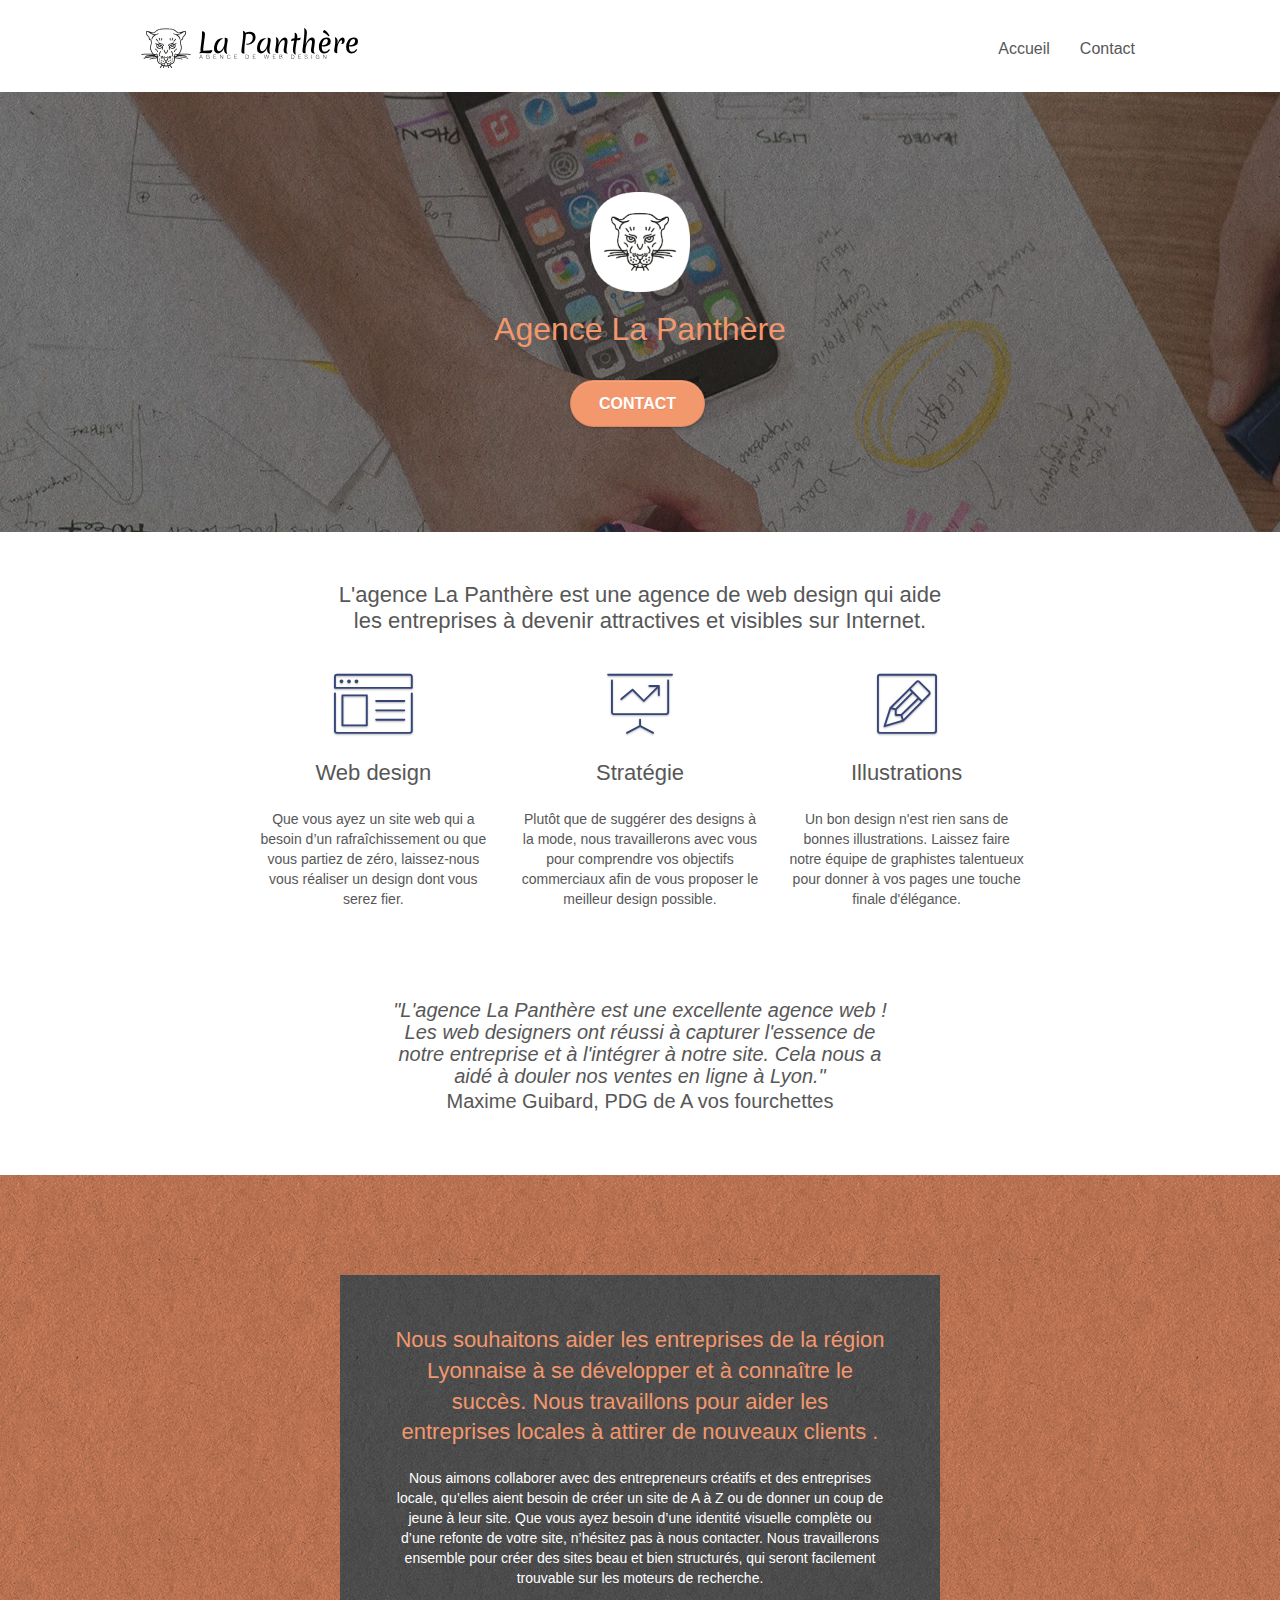
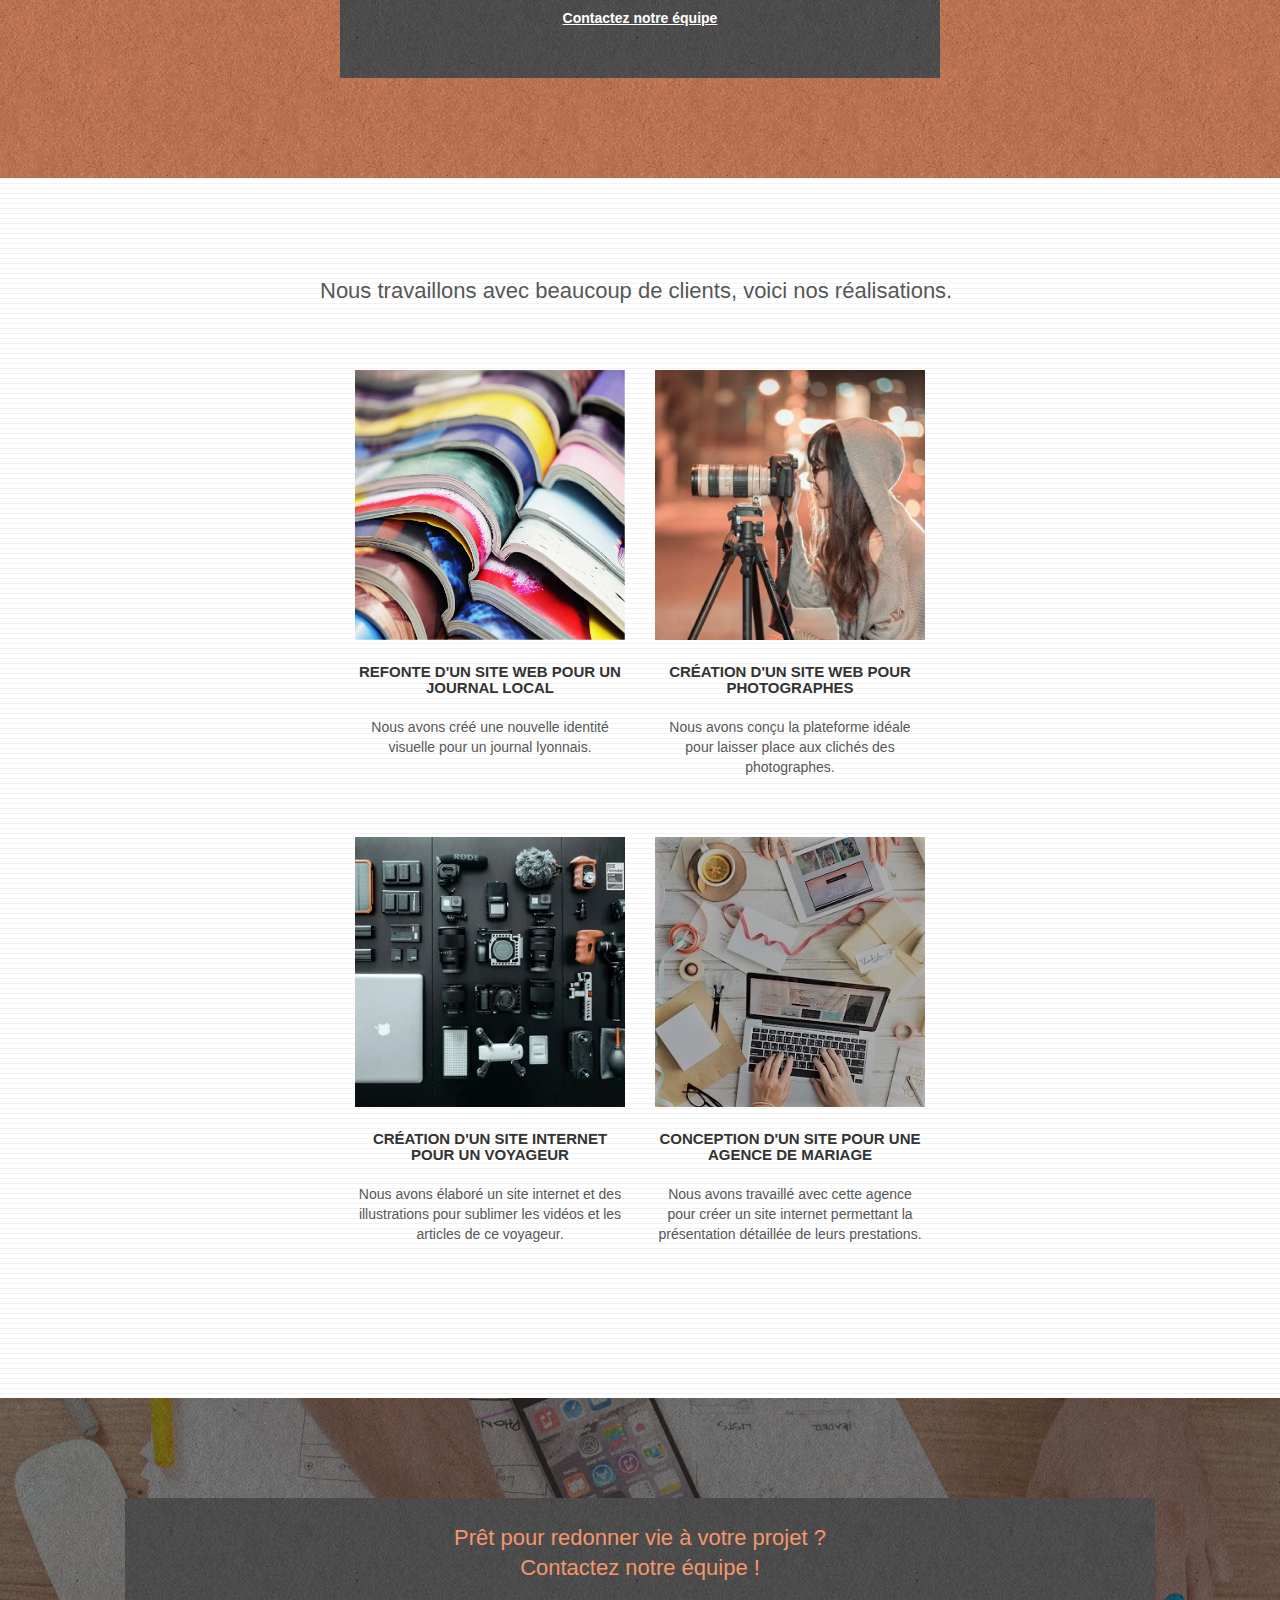
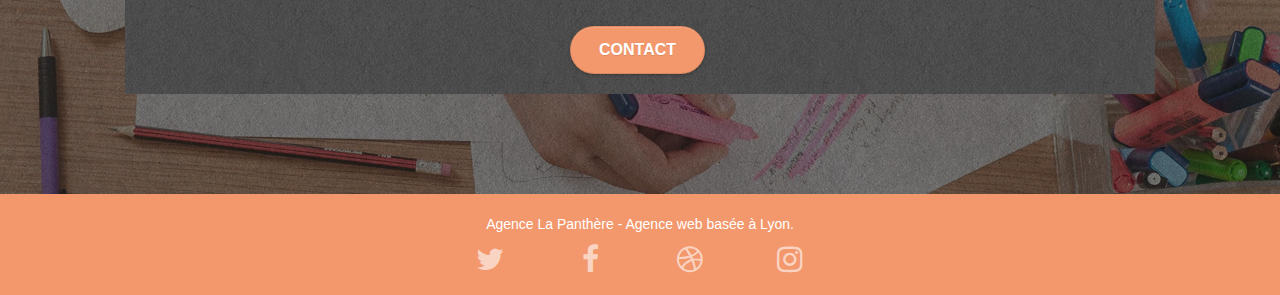
==== commit 0903ddc2: "contact *again*" ====
--- a/index.html
+++ b/index.html
@@ -17,7 +17,6 @@
 	<script src="./js/bootstrap.js" defer></script>
 	<script src="./js/blocs.js" defer></script>
 	<script src="./js/jquery.touchSwipe.js" defer></script>
-	<script src="./js/gmaps.js"></script>
 
     <title>La Panthère</title>
 </head>
--- a/css/style-min.css
+++ b/css/style-min.css
@@ -1 +1 @@
-body{margin:0;padding:0;background:#FFF;overflow-x:hidden;-webkit-font-smoothing:antialiased;-moz-osx-font-smoothing:grayscale;font-family:'Segoe UI',Tahoma,Geneva,Verdana,sans-serif}a,button{transition:all .3s ease-in-out;outline:none!important}a:hover{text-decoration:none;cursor:pointer}#page-loading-blocs-notifaction{position:fixed;top:0;bottom:0;width:100%;z-index:100000;background:#FFFFFF url("../img/texture-paper.webp") no-repeat center center}.bloc{width:100%;clear:both;background:50% 50% no-repeat;padding:0 50px;-webkit-background-size:cover;-moz-background-size:cover;-o-background-size:cover;background-size:cover;position:relative}.bloc .container{padding-left:0;padding-right:0}.bloc-lg{padding:100px 50px}.bloc-md{padding:50px}.bloc-sm{padding:20px 50px}.bg-center,.bg-l-edge,.bg-r-edge,.bg-t-edge,.bg-b-edge,.bg-tl-edge,.bg-bl-edge,.bg-tr-edge,.bg-br-edge,.bg-repeat{-webkit-background-size:auto!important;-moz-background-size:auto!important;-o-background-size:auto!important;background-size:auto!important}.bg-repeat{background:repeat}.bg-t-edge{background:top no-repeat}.bloc-bg-texture::before{content:"";background-size:2px 2px;position:absolute;top:0;bottom:0;left:0;right:0}.texture-paper::before{background:url("../img/texture-paper.webp");background-size:280px 280px}.b-parallax{background-attachment:fixed}.d-bloc{color:rgba(255,255,255,.7)}.d-bloc button:hover{color:rgba(255,255,255,.9)}.d-bloc .icon-round,.d-bloc .icon-square,.d-bloc .icon-rounded,.d-bloc .icon-semi-rounded-a,.d-bloc .icon-semi-rounded-b{border-color:rgba(255,255,255,.9)}.d-bloc .divider-h span{border-color:rgba(255,255,255,.2)}.d-bloc .a-btn,.d-bloc .navbar a,.d-bloc .navbar-brand,.d-bloc a .icon-sm,.d-bloc a .icon-md,.d-bloc a .icon-lg,.d-bloc a .icon-xl,.d-bloc h1 a,.d-bloc h2 a,.d-bloc h3 a,.d-bloc h4 a,.d-bloc h5 a,.d-bloc h6 a,.d-bloc p a{color:rgba(255,255,255,.6)}.d-bloc .a-btn:hover,.d-bloc .navbar a:hover,.d-bloc .navbar-brand:hover,.d-bloc a:hover .icon-sm,.d-bloc a:hover .icon-md,.d-bloc a:hover .icon-lg,.d-bloc a:hover .icon-xl,.d-bloc h1 a:hover,.d-bloc h2 a:hover,.d-bloc h3 a:hover,.d-bloc h4 a:hover,.d-bloc h5 a:hover,.d-bloc h6 a:hover,.d-bloc p a:hover{color:rgba(255,255,255,1)}.d-bloc .navbar-toggle .icon-bar{background:rgba(255,255,255,1)}.d-bloc .btn-wire,.d-bloc .btn-wire:hover{color:rgba(255,255,255,1);border-color:rgba(255,255,255,1)}.d-bloc .panel{color:rgba(0,0,0,.5)}.d-bloc .panel button:hover{color:rgba(0,0,0,.7)}.d-bloc .panel icon{border-color:rgba(0,0,0,.7)}.d-bloc .panel .divider-h span{border-color:rgba(0,0,0,.1)}.d-bloc .panel .a-btn{color:rgba(0,0,0,.6)}.d-bloc .panel .a-btn:hover{color:rgba(0,0,0,1)}.d-bloc .panel .btn-wire,.d-bloc .panel .btn-wire:hover{color:rgba(0,0,0,.7);border-color:rgba(0,0,0,.3)}.d-bloc .panel,.l-bloc{color:rgba(0,0,0,.5)}.d-bloc .panel button:hover,.l-bloc button:hover{color:rgba(0,0,0,.7)}.l-bloc .icon-round,.l-bloc .icon-square,.l-bloc .icon-rounded,.l-bloc .icon-semi-rounded-a,.l-bloc .icon-semi-rounded-b{border-color:rgba(0,0,0,.7)}.d-bloc .panel .divider-h span,.l-bloc .divider-h span{border-color:rgba(0,0,0,.1)}.d-bloc .panel .a-btn,.l-bloc .a-btn,.l-bloc .navbar a,.l-bloc .navbar-brand,.l-bloc a .icon-sm,.l-bloc a .icon-md,.l-bloc a .icon-lg,.l-bloc a .icon-xl,.l-bloc h1 a,.l-bloc h2 a,.l-bloc h3 a,.l-bloc h4 a,.l-bloc h5 a,.l-bloc h6 a,.l-bloc p a{color:rgba(0,0,0,.6)}.d-bloc .panel .a-btn:hover,.l-bloc .a-btn:hover,.l-bloc .navbar a:hover,.l-bloc .navbar-brand:hover,.l-bloc a:hover .icon-sm,.l-bloc a:hover .icon-md,.l-bloc a:hover .icon-lg,.l-bloc a:hover .icon-xl,.l-bloc h1 a:hover,.l-bloc h2 a:hover,.l-bloc h3 a:hover,.l-bloc h4 a:hover,.l-bloc h5 a:hover,.l-bloc h6 a:hover,.l-bloc p a:hover{color:rgba(0,0,0,1)}.l-bloc .navbar-toggle .icon-bar{color:rgba(0,0,0,.6)}.d-bloc .panel .btn-wire,.d-bloc .panel .btn-wire:hover,.l-bloc .btn-wire,.l-bloc .btn-wire:hover{color:rgba(0,0,0,.7);border-color:rgba(0,0,0,.3)}.voffset{margin-top:30px}.voffset-lg{margin-top:80px}.row-no-gutters{margin-right:0;margin-left:0}.row.row-no-gutters>[class^="col-"],.row.row-no-gutters>[class*=" col-"]{padding-right:0;padding-left:0}#bloc-1-hero h1{font-size:32px}.navbar{margin-bottom:0;z-index:1}.navbar-brand{height:auto;padding:3px 15px;font-size:25px;font-weight:normal;font-weight:600;line-height:44px}.navbar-brand img{max-height:200px;margin:0 5px 0 0;display:inline}.navbar-brand img[src$=svg]{min-width:100px}.nav-center .navbar-brand img{margin:0}.navbar .nav{padding-top:2px;margin-right:-16px;float:right;z-index:1}.nav>li{float:left;margin-top:4px;font-size:16px}.navbar-nav .open .dropdown-menu>li>a{text-align:inherit}.nav>li a:hover,.nav>li a:focus{background:transparent}.navbar-toggle{margin:10px 10px 0 0;border:0}.navbar-toggle:hover{background:transparent!important}.navbar-toggle .icon-bar{background-color:rgba(0,0,0,.5);width:26px}.nav-invert .navbar .nav{float:left}.nav-invert .navbar-header,.nav-invert .navbar-brand{float:right;position:relative;z-index:2}@media (min-width:768px){.site-navigation{position:absolute;top:50%;right:20px;transform:translate(0,-50%);-webkit-transform:translateY(-50%)}.nav>li .dropdown-menu a,.nav>li .dropdown-menu a:hover{color:#484848}.nav-invert .site-navigation{left:0;right:0}.nav-center{text-align:center}.nav-center .navbar-header{width:100%}.nav-center .navbar-header,.nav-center .navbar-brand,.nav-center .nav>li{float:none;display:inline-block}.nav-center .site-navigation{position:relative;width:100%;right:0;margin-right:0;margin-top:20px}.nav-center.mini-nav .navbar-toggle{float:none;margin:10px auto 0}}.nav>li>.dropdown a{background:none!important;display:block;padding:14px 15px}nav .caret{margin:0 5px}.dropdown-menu .dropdown-menu{top:-8px;left:100%}.dropdown-menu .dropmenu-flow-right{top:100%;left:0;margin-left:-1px;border-top-left-radius:0;border-top-right-radius:0}.dropdown-menu .dropdown span{border:4px solid black;border-top-color:transparent;border-right-color:transparent;border-bottom-color:transparent;margin:6px -5px 0 0!important;float:right}.mg-md{margin-top:10px;margin-bottom:20px}.mg-lg{margin-top:10px;margin-bottom:40px}.btn{margin:0 5px 5px 0}.btn.pull-right{margin:0 0 5px 5px}.btn-d,.btn-d:hover,.btn-d:focus{color:#FFF;background:rgba(0,0,0,.3)}button{outline:none!important}.btn-rd{border-radius:40px}.btn-clean{border:1px solid rgba(0,0,0,.08);border-bottom-color:rgba(0,0,0,.1);text-shadow:0 1px 0 rgba(0,0,1,.1);box-shadow:0 1px 3px rgba(0,0,1,.25),inset 0 1px 0 0 rgba(255,255,255,.15)}.icon-md{font-size:30px!important}.icon-lg{font-size:60px!important}.sm-shadow{text-shadow:0 1px 2px rgba(0,0,0,.3)}.panel-sq,.panel-sq .panel-heading,.panel-sq .panel-footer{border-radius:0}.panel-rd{border-radius:30px}.panel-rd .panel-heading{border-radius:29px 29px 0 0}.panel-rd .panel-footer{border-radius:0 0 29px 29px}.form-control{border-color:rgba(0,0,0,.1);box-shadow:none}.scrollToTop{width:40px;height:40px;position:fixed;bottom:20px;right:20px;opacity:0;z-index:500;transition:all .3s ease-in-out}.scrollToTop span{margin-top:6px}.showScrollTop{font-size:14px;opacity:1}a[data-lightbox]{position:relative;display:block;text-align:center}a[data-lightbox]:hover::before{content:"+";font-family:"HelveticaNeue-Light","Helvetica Neue Light","Helvetica Neue",Helvetica,Arial;font-size:32px;width:50px;height:50px;margin-left:-25px;border-radius:50%;background:rgba(0,0,0,.6);color:#FFF;font-weight:100;z-index:1;position:absolute;top:50%;transform:translateY(-50%);-webkit-transform:translateY(-50%)}a[data-lightbox]:hover img{opacity:.6;-webkit-animation-fill-mode:none;animation-fill-mode:none}#lightbox-modal{display:flex;align-items:center}#lightbox-modal .modal-dialog{width:90%;max-width:900px;margin:0 auto 0}#lightbox-modal .modal-dialog img{max-height:90vh;margin:0 auto}.lightbox-caption{padding:20px;color:#FFF;background:rgba(0,0,0,.5);position:absolute;left:15px;right:15px;bottom:5px}.close-lightbox{color:#FFF;font-size:30px;position:absolute;top:20px;right:20px;z-index:20;background:rgba(0,0,0,.5);border:none;line-height:30px;padding:0 9px 5px;opacity:.3}.close-lightbox:hover,.next-lightbox:hover,.prev-lightbox:hover{opacity:1.0;color:#FFF}.next-lightbox,.prev-lightbox{font-size:20px;color:rgba(255,255,255,.9);background:rgba(0,0,0,.5);transition:all .2s ease-in-out;position:absolute;top:45%;z-index:1;opacity:.4}.next-lightbox{padding:6px 8px 1px 13px;right:25px}.prev-lightbox{padding:6px 13px 1px 10px;left:25px}.snapshot-lb .modal-body{padding-bottom:45px}.snapshot-lb .lightbox-caption{padding:0;color:rgba(0,0,0,.5);background:none}h1,h2,h3,h4,h5,h6,p,label,.btn,a{font-family:"helvetica";font-weight:400;color:#575757!important}.container{max-width:1000px}.hero-bloc-text{font-size:38px}.hero-bloc-text-sub{font-size:36px}.statement-bloc-text{line-height:26px;font-style:italic;font-size:20px;text-align:center;font-weight:lighter;max-width:520px;margin:auto auto auto auto}p{font-size:14px}.tight-width-whitespace{max-width:600px;margin:auto auto auto auto}.h1{font-size:20px;font-family:"Open Sans"}.cta-hero{margin-top:22px;color:#FFFFFF!important;text-transform:uppercase;padding:12px 28px 12px 28px;font-size:16px;font-weight:700}.social{max-width:400px;margin:auto auto auto auto}h2{font-size:22px;line-height:1.4em}.bloc-2-top{line-height:1.2em;margin:0 195px 15px}.bloc-2-bottom{font-size:20px;font-style:italic;line-height:1.1em;margin:0 75px 0 75px}.bloc-2-bottom-text{font-size:20px}h3{font-size:15px;text-transform:uppercase;font-weight:700;color:#333333!important}.med-width-whitespace{max-width:800px;margin:auto auto auto auto;box-shadow:0 0 0 #000000}h1{color:#333333!important}h4{color:#333333!important}.icons{margin-bottom:14px;margin-top:24px}.white{color:#FFFFFF!important}.portfolio-thumb{margin-bottom:24px}.portfolio-row{margin-bottom:44px;margin-top:50px}.avatar{box-shadow:0 4px 9px rgba(0,0,0,.3)}.black-background{background-color:rgb(100,100,100);padding:40px 40px 40px 40px}.grey-background{background-color:rgb(100,100,100);margin:0 260px;padding:15px 0}.bold-link{font-weight:900;text-decoration:underline!important}.bgc-white{background-color:#FFFFFF}.bgc-dark-slate-blue{background-color:#364577}.bgc-atomic-tangerine{background-color:#F3976C}.tc-white{color:#F3976C!important;position:relative}.btn-atomic-tangerine{background:#F3976C;color:#FFFFFF!important}.btn-atomic-tangerine:hover{background:#c27956!important;color:#FFFFFF!important}.ltc-white{color:#FFFFFF!important}.ltc-white:hover{color:#cccccc!important}.ltc-atomic-tangerine{color:#F3976C!important}.ltc-atomic-tangerine:hover{color:#c27956!important}.icon-dark-slate-blue{color:#364577!important;border-color:#364577!important}.bg-dots-bg{background-image:url("../img/dots-bg.webp")}.bg-lines-h2-bg{background-image:url("../img/lines-h2-bg.webp")}.bg-banniere{background-image:url("../img/agence-la-panthere.webp")}.bg-presentation{background-image:url("../img/image-de-presentation.webp")}@media (max-width:1024px){.bloc{padding-left:20px;padding-right:20px}.bloc.full-width-bloc,.bloc-tile-2.full-width-bloc .container,.bloc-tile-3.full-width-bloc .container,.bloc-tile-4.full-width-bloc .container{padding-left:0;padding-right:0}}@media (max-width:992px) and (min-width:768px){.navbar .nav{max-width:80%}.nav-center.navbar .nav{max-width:100%}}@media only screen and (min-device-width:768px) and (max-device-width:1024px) and (orientation:landscape){.b-parallax{background-attachment:scroll}}@media only screen and (min-device-width:1024px) and (max-device-width:1366px) and (-webkit-min-device-pixel-ratio:1.5){.b-parallax{background-attachment:scroll}}@media (max-width:991px){.container{width:100%}.b-parallax{background-attachment:scroll}.page-container,#hero-bloc{overflow-x:hidden;position:relative}.bloc{padding-left:constant(safe-area-inset-left);padding-right:constant(safe-area-inset-right)}.bloc-group,.bloc-group .bloc{display:block;width:100%}.bloc-fill-screen .fill-bloc-top-edge,.bloc-fill-screen .fill-bloc-bottom-edge{padding:0 20px;padding-left:constant(safe-area-inset-left);padding-right:constant(safe-area-inset-right)}}@media (max-width:767px){.page-container{overflow-x:hidden;position:relative}h1,h2,h3,h4,h5,h6,p,#disqus_thread{padding-left:10px!important;padding-right:10px!important}.b-parallax{background-attachment:scroll}.navbar .nav{padding-top:0;border-top:1px solid rgba(0,0,0,.2);float:none!important}.navbar.row{margin-left:0;margin-right:0}.site-navigation{position:inherit;transform:none;-webkit-transform:none;-ms-transform:none}.nav>li{margin-top:0;border-bottom:1px solid rgba(0,0,0,.1);background:rgba(0,0,0,.05);text-align:left;padding-left:15px;width:100%}.nav>li:hover{background:rgba(0,0,0,.08)}.dropdown .dropdown a .caret{float:none;margin:5px 0 0 10px!important;border:4px solid black;border-bottom-color:transparent;border-right-color:transparent;border-left-color:transparent}#hero-bloc .navbar .nav{background:rgba(0,0,0,.8)}#hero-bloc .navbar .nav a{color:rgba(255,255,255,.6)}.hero{padding:50px 0}.hero-nav{left:-1px;right:-1px}.navbar-collapse{padding:0;overflow-x:hidden;-webkit-box-shadow:none;box-shadow:none}.navbar-brand img{max-height:40px;width:auto}.nav-invert .navbar-header{float:none;width:100%}.nav-invert .navbar-toggle{float:left;margin-left:10px}.bloc{padding-left:0;padding-right:0}.bloc-xxl,.bloc-xl,.bloc-lg{padding:40px 0}.bloc-sm,.bloc-md{padding-left:0;padding-right:0}.bloc-tile-2 .container,.bloc-tile-3 .container,.bloc-tile-4 .container,.bloc-fill-screen .fill-bloc-top-edge,.bloc-fill-screen .fill-bloc-bottom-edge{padding-left:0;padding-right:0}.a-block{padding:0 10px}.btn-dwn{display:none}.voffset{margin-top:5px}.voffset-md{margin-top:20px}.voffset-lg{margin-top:30px}form{padding:5px}.close-lightbox{display:inline-block}.blocsapp-device-iphone5{background-size:216px 425px;padding-top:60px;width:216px;height:425px}.blocsapp-device-iphone5 img{width:180px;height:320px}}@media (max-width:400px){.bloc{padding-left:0;padding-right:0}}@media (max-width:767px){.bloc-mob-center-text{text-align:center}}+body{margin:0;padding:0;background:#FFF;overflow-x:hidden;-webkit-font-smoothing:antialiased;-moz-osx-font-smoothing:grayscale;font-family:'Segoe UI',Tahoma,Geneva,Verdana,sans-serif}a,button{transition:all .3s ease-in-out;outline:none!important}a:hover{text-decoration:none;cursor:pointer}#page-loading-blocs-notifaction{position:fixed;top:0;bottom:0;width:100%;z-index:100000;background:#FFFFFF url("../img/texture-paper.webp") no-repeat center center}.bloc{width:100%;clear:both;background:50% 50% no-repeat;padding:0 50px;-webkit-background-size:cover;-moz-background-size:cover;-o-background-size:cover;background-size:cover;position:relative}.bloc .container{padding-left:0;padding-right:0}.bloc-lg{padding:100px 50px}.bloc-md{padding:50px}.bloc-sm{padding:20px 50px}.bg-center,.bg-l-edge,.bg-r-edge,.bg-t-edge,.bg-b-edge,.bg-tl-edge,.bg-bl-edge,.bg-tr-edge,.bg-br-edge,.bg-repeat{-webkit-background-size:auto!important;-moz-background-size:auto!important;-o-background-size:auto!important;background-size:auto!important}.bg-repeat{background:repeat}.bg-t-edge{background:top no-repeat}.bloc-bg-texture::before{content:"";background-size:2px 2px;position:absolute;top:0;bottom:0;left:0;right:0}.texture-paper::before{background:url("../img/texture-paper.webp");background-size:280px 280px}.b-parallax{background-attachment:fixed}.d-bloc{color:rgba(255,255,255,.7)}.d-bloc button:hover{color:rgba(255,255,255,.9)}.d-bloc .icon-round,.d-bloc .icon-square,.d-bloc .icon-rounded,.d-bloc .icon-semi-rounded-a,.d-bloc .icon-semi-rounded-b{border-color:rgba(255,255,255,.9)}.d-bloc .divider-h span{border-color:rgba(255,255,255,.2)}.d-bloc .a-btn,.d-bloc .navbar a,.d-bloc .navbar-brand,.d-bloc a .icon-sm,.d-bloc a .icon-md,.d-bloc a .icon-lg,.d-bloc a .icon-xl,.d-bloc h1 a,.d-bloc h2 a,.d-bloc h3 a,.d-bloc h4 a,.d-bloc h5 a,.d-bloc h6 a,.d-bloc p a{color:rgba(255,255,255,.6)}.d-bloc .a-btn:hover,.d-bloc .navbar a:hover,.d-bloc .navbar-brand:hover,.d-bloc a:hover .icon-sm,.d-bloc a:hover .icon-md,.d-bloc a:hover .icon-lg,.d-bloc a:hover .icon-xl,.d-bloc h1 a:hover,.d-bloc h2 a:hover,.d-bloc h3 a:hover,.d-bloc h4 a:hover,.d-bloc h5 a:hover,.d-bloc h6 a:hover,.d-bloc p a:hover{color:rgba(255,255,255,1)}.d-bloc .navbar-toggle .icon-bar{background:rgba(255,255,255,1)}.d-bloc .btn-wire,.d-bloc .btn-wire:hover{color:rgba(255,255,255,1);border-color:rgba(255,255,255,1)}.d-bloc .panel{color:rgba(0,0,0,.5)}.d-bloc .panel button:hover{color:rgba(0,0,0,.7)}.d-bloc .panel icon{border-color:rgba(0,0,0,.7)}.d-bloc .panel .divider-h span{border-color:rgba(0,0,0,.1)}.d-bloc .panel .a-btn{color:rgba(0,0,0,.6)}.d-bloc .panel .a-btn:hover{color:rgba(0,0,0,1)}.d-bloc .panel .btn-wire,.d-bloc .panel .btn-wire:hover{color:rgba(0,0,0,.7);border-color:rgba(0,0,0,.3)}.d-bloc .panel,.l-bloc{color:rgba(0,0,0,.5)}.d-bloc .panel button:hover,.l-bloc button:hover{color:rgba(0,0,0,.7)}.l-bloc .icon-round,.l-bloc .icon-square,.l-bloc .icon-rounded,.l-bloc .icon-semi-rounded-a,.l-bloc .icon-semi-rounded-b{border-color:rgba(0,0,0,.7)}.d-bloc .panel .divider-h span,.l-bloc .divider-h span{border-color:rgba(0,0,0,.1)}.d-bloc .panel .a-btn,.l-bloc .a-btn,.l-bloc .navbar a,.l-bloc .navbar-brand,.l-bloc a .icon-sm,.l-bloc a .icon-md,.l-bloc a .icon-lg,.l-bloc a .icon-xl,.l-bloc h1 a,.l-bloc h2 a,.l-bloc h3 a,.l-bloc h4 a,.l-bloc h5 a,.l-bloc h6 a,.l-bloc p a{color:rgba(0,0,0,.6)}.d-bloc .panel .a-btn:hover,.l-bloc .a-btn:hover,.l-bloc .navbar a:hover,.l-bloc .navbar-brand:hover,.l-bloc a:hover .icon-sm,.l-bloc a:hover .icon-md,.l-bloc a:hover .icon-lg,.l-bloc a:hover .icon-xl,.l-bloc h1 a:hover,.l-bloc h2 a:hover,.l-bloc h3 a:hover,.l-bloc h4 a:hover,.l-bloc h5 a:hover,.l-bloc h6 a:hover,.l-bloc p a:hover{color:rgba(0,0,0,1)}.l-bloc .navbar-toggle .icon-bar{color:rgba(0,0,0,.6)}.d-bloc .panel .btn-wire,.d-bloc .panel .btn-wire:hover,.l-bloc .btn-wire,.l-bloc .btn-wire:hover{color:rgba(0,0,0,.7);border-color:rgba(0,0,0,.3)}.voffset{margin-top:30px}.voffset-lg{margin-top:80px}.row-no-gutters{margin-right:0;margin-left:0}.row.row-no-gutters>[class^="col-"],.row.row-no-gutters>[class*=" col-"]{padding-right:0;padding-left:0}#bloc-1-hero h1{font-size:32px}.navbar{margin-bottom:0;z-index:1}.navbar-brand{height:auto;padding:3px 15px;font-size:25px;font-weight:normal;font-weight:600;line-height:44px}.navbar-brand img{max-height:200px;margin:0 5px 0 0;display:inline}.navbar-brand img[src$=svg]{min-width:100px}.nav-center .navbar-brand img{margin:0}.navbar .nav{padding-top:2px;margin-right:-16px;float:right;z-index:1}.nav>li{float:left;margin-top:4px;font-size:16px}.navbar-nav .open .dropdown-menu>li>a{text-align:inherit}.nav>li a:hover,.nav>li a:focus{background:transparent}.navbar-toggle{margin:10px 10px 0 0;border:0}.navbar-toggle:hover{background:transparent!important}.navbar-toggle .icon-bar{background-color:rgba(0,0,0,.5);width:26px}.nav-invert .navbar .nav{float:left}.nav-invert .navbar-header,.nav-invert .navbar-brand{float:right;position:relative;z-index:2}@media (min-width:768px){.site-navigation{position:absolute;top:50%;right:20px;transform:translate(0,-50%);-webkit-transform:translateY(-50%)}.nav>li .dropdown-menu a,.nav>li .dropdown-menu a:hover{color:#484848}.nav-invert .site-navigation{left:0;right:0}.nav-center{text-align:center}.nav-center .navbar-header{width:100%}.nav-center .navbar-header,.nav-center .navbar-brand,.nav-center .nav>li{float:none;display:inline-block}.nav-center .site-navigation{position:relative;width:100%;right:0;margin-right:0;margin-top:20px}.nav-center.mini-nav .navbar-toggle{float:none;margin:10px auto 0}}.nav>li>.dropdown a{background:none!important;display:block;padding:14px 15px}nav .caret{margin:0 5px}.dropdown-menu .dropdown-menu{top:-8px;left:100%}.dropdown-menu .dropmenu-flow-right{top:100%;left:0;margin-left:-1px;border-top-left-radius:0;border-top-right-radius:0}.dropdown-menu .dropdown span{border:4px solid black;border-top-color:transparent;border-right-color:transparent;border-bottom-color:transparent;margin:6px -5px 0 0!important;float:right}.mg-md{margin-top:10px;margin-bottom:20px}.mg-lg{margin-top:10px;margin-bottom:40px}.btn{margin:0 5px 5px 0}.btn.pull-right{margin:0 0 5px 5px}.btn-d,.btn-d:hover,.btn-d:focus{color:#FFF;background:rgba(0,0,0,.3)}button{outline:none!important}.btn-rd{border-radius:40px}.btn-clean{border:1px solid rgba(0,0,0,.08);border-bottom-color:rgba(0,0,0,.1);text-shadow:0 1px 0 rgba(0,0,1,.1);box-shadow:0 1px 3px rgba(0,0,1,.25),inset 0 1px 0 0 rgba(255,255,255,.15)}.icon-md{font-size:30px!important}.icon-lg{font-size:60px!important}.sm-shadow{text-shadow:0 1px 2px rgba(0,0,0,.3)}.panel-sq,.panel-sq .panel-heading,.panel-sq .panel-footer{border-radius:0}.panel-rd{border-radius:30px}.panel-rd .panel-heading{border-radius:29px 29px 0 0}.panel-rd .panel-footer{border-radius:0 0 29px 29px}.form-control{border-color:rgba(0,0,0,.1);box-shadow:none}.scrollToTop{width:40px;height:40px;position:fixed;bottom:20px;right:20px;opacity:0;z-index:500;transition:all .3s ease-in-out}.scrollToTop span{margin-top:6px}.showScrollTop{font-size:14px;opacity:1}a[data-lightbox]{position:relative;display:block;text-align:center}a[data-lightbox]:hover::before{content:"+";font-family:"HelveticaNeue-Light","Helvetica Neue Light","Helvetica Neue",Helvetica,Arial;font-size:32px;width:50px;height:50px;margin-left:-25px;border-radius:50%;background:rgba(0,0,0,.6);color:#FFF;font-weight:100;z-index:1;position:absolute;top:50%;transform:translateY(-50%);-webkit-transform:translateY(-50%)}a[data-lightbox]:hover img{opacity:.6;-webkit-animation-fill-mode:none;animation-fill-mode:none}#lightbox-modal{display:flex;align-items:center}#lightbox-modal .modal-dialog{width:90%;max-width:900px;margin:0 auto 0}#lightbox-modal .modal-dialog img{max-height:90vh;margin:0 auto}.lightbox-caption{padding:20px;color:#FFF;background:rgba(0,0,0,.5);position:absolute;left:15px;right:15px;bottom:5px}.close-lightbox{color:#FFF;font-size:30px;position:absolute;top:20px;right:20px;z-index:20;background:rgba(0,0,0,.5);border:none;line-height:30px;padding:0 9px 5px;opacity:.3}.close-lightbox:hover,.next-lightbox:hover,.prev-lightbox:hover{opacity:1.0;color:#FFF}.next-lightbox,.prev-lightbox{font-size:20px;color:rgba(255,255,255,.9);background:rgba(0,0,0,.5);transition:all .2s ease-in-out;position:absolute;top:45%;z-index:1;opacity:.4}.next-lightbox{padding:6px 8px 1px 13px;right:25px}.prev-lightbox{padding:6px 13px 1px 10px;left:25px}.snapshot-lb .modal-body{padding-bottom:45px}.snapshot-lb .lightbox-caption{padding:0;color:rgba(0,0,0,.5);background:none}h1,h2,h3,h4,h5,h6,p,label,.btn,a{font-family:"helvetica";font-weight:400;color:#575757!important}.container{max-width:1000px}.hero-bloc-text{font-size:38px}.hero-bloc-text-sub{font-size:36px}.statement-bloc-text{line-height:26px;font-style:italic;font-size:20px;text-align:center;font-weight:lighter;max-width:520px;margin:auto auto auto auto}p{font-size:14px}.tight-width-whitespace{max-width:600px;margin:auto auto auto auto}.h1{font-size:20px;font-family:"Open Sans"}.cta-hero{margin-top:22px;color:#FFFFFF!important;text-transform:uppercase;padding:12px 28px 12px 28px;font-size:16px;font-weight:700}.social{max-width:400px;margin:auto auto auto auto}h2{font-size:22px;line-height:1.4em}.bloc-2-top{line-height:1.2em;margin:0 195px 15px}.bloc-2-bottom{font-size:20px;font-style:italic;line-height:1.1em;margin:0 75px 0 75px}.bloc-2-bottom-text{font-size:20px}h3{font-size:15px;text-transform:uppercase;font-weight:700;color:#333333!important}.med-width-whitespace{max-width:800px;margin:auto auto auto auto;box-shadow:0 0 0 #000000}h1{color:#333333!important}h4{color:#333333!important}.icons{margin-bottom:14px;margin-top:24px}.white{color:#FFFFFF!important}.portfolio-thumb{margin-bottom:24px}.portfolio-row{margin-bottom:44px;margin-top:50px}.avatar{box-shadow:0 4px 9px rgba(0,0,0,.3)}.black-background{background-color:rgb(100,100,100);padding:40px 40px 40px 40px}.grey-background{background-color:rgb(100,100,100);padding:15px 0;position:inherit}.bold-link{font-weight:900;text-decoration:underline!important}.bgc-white{background-color:#FFFFFF}.bgc-dark-slate-blue{background-color:#364577}.bgc-atomic-tangerine{background-color:#F3976C}.tc-white{color:#F3976C!important;position:relative}.btn-atomic-tangerine{background:#F3976C;color:#FFFFFF!important}.btn-atomic-tangerine:hover{background:#c27956!important;color:#FFFFFF!important}.ltc-white{color:#FFFFFF!important}.ltc-white:hover{color:#cccccc!important}.ltc-atomic-tangerine{color:#F3976C!important}.ltc-atomic-tangerine:hover{color:#c27956!important}.icon-dark-slate-blue{color:#364577!important;border-color:#364577!important}.bg-dots-bg{background-image:url("../img/dots-bg.webp")}.bg-lines-h2-bg{background-image:url("../img/lines-h2-bg.webp")}.bg-banniere{background-image:url("../img/agence-la-panthere.webp")}.bg-presentation{background-image:url("../img/image-de-presentation.webp")}@media (max-width:1024px){.bloc{padding-left:20px;padding-right:20px}.bloc.full-width-bloc,.bloc-tile-2.full-width-bloc .container,.bloc-tile-3.full-width-bloc .container,.bloc-tile-4.full-width-bloc .container{padding-left:0;padding-right:0}}@media (max-width:992px) and (min-width:768px){.navbar .nav{max-width:80%}.nav-center.navbar .nav{max-width:100%}}@media only screen and (min-device-width:768px) and (max-device-width:1024px) and (orientation:landscape){.b-parallax{background-attachment:scroll}}@media only screen and (min-device-width:1024px) and (max-device-width:1366px) and (-webkit-min-device-pixel-ratio:1.5){.b-parallax{background-attachment:scroll}}@media (max-width:991px){.container{width:100%}.b-parallax{background-attachment:scroll}.page-container,#hero-bloc{overflow-x:hidden;position:relative}.bloc{padding-left:constant(safe-area-inset-left);padding-right:constant(safe-area-inset-right)}.bloc-group,.bloc-group .bloc{display:block;width:100%}.bloc-fill-screen .fill-bloc-top-edge,.bloc-fill-screen .fill-bloc-bottom-edge{padding:0 20px;padding-left:constant(safe-area-inset-left);padding-right:constant(safe-area-inset-right)}}@media (max-width:767px){.page-container{overflow-x:hidden;position:relative}h1,h2,h3,h4,h5,h6,p,#disqus_thread{padding-left:10px!important;padding-right:10px!important}.b-parallax{background-attachment:scroll}.navbar .nav{padding-top:0;border-top:1px solid rgba(0,0,0,.2);float:none!important}.navbar.row{margin-left:0;margin-right:0}.site-navigation{position:inherit;transform:none;-webkit-transform:none;-ms-transform:none}.nav>li{margin-top:0;border-bottom:1px solid rgba(0,0,0,.1);background:rgba(0,0,0,.05);text-align:left;padding-left:15px;width:100%}.nav>li:hover{background:rgba(0,0,0,.08)}.dropdown .dropdown a .caret{float:none;margin:5px 0 0 10px!important;border:4px solid black;border-bottom-color:transparent;border-right-color:transparent;border-left-color:transparent}#hero-bloc .navbar .nav{background:rgba(0,0,0,.8)}#hero-bloc .navbar .nav a{color:rgba(255,255,255,.6)}.hero{padding:50px 0}.hero-nav{left:-1px;right:-1px}.navbar-collapse{padding:0;overflow-x:hidden;-webkit-box-shadow:none;box-shadow:none}.navbar-brand img{max-height:40px;width:auto}.nav-invert .navbar-header{float:none;width:100%}.nav-invert .navbar-toggle{float:left;margin-left:10px}.bloc{padding-left:0;padding-right:0}.bloc-2-top{margin:0}.bloc-xxl,.bloc-xl,.bloc-lg{padding:40px 0}.bloc-sm,.bloc-md{padding-left:0;padding-right:0}.bloc-tile-2 .container,.bloc-tile-3 .container,.bloc-tile-4 .container,.bloc-fill-screen .fill-bloc-top-edge,.bloc-fill-screen .fill-bloc-bottom-edge{padding-left:0;padding-right:0}.a-block{padding:0 10px}.btn-dwn{display:none}.voffset{margin-top:5px}.voffset-md{margin-top:20px}.voffset-lg{margin-top:30px}form{padding:5px}.close-lightbox{display:inline-block}.blocsapp-device-iphone5{background-size:216px 425px;padding-top:60px;width:216px;height:425px}.blocsapp-device-iphone5 img{width:180px;height:320px}}@media (max-width:400px){.bloc{padding-left:0;padding-right:0}}@media (max-width:767px){.bloc-mob-center-text{text-align:center}}